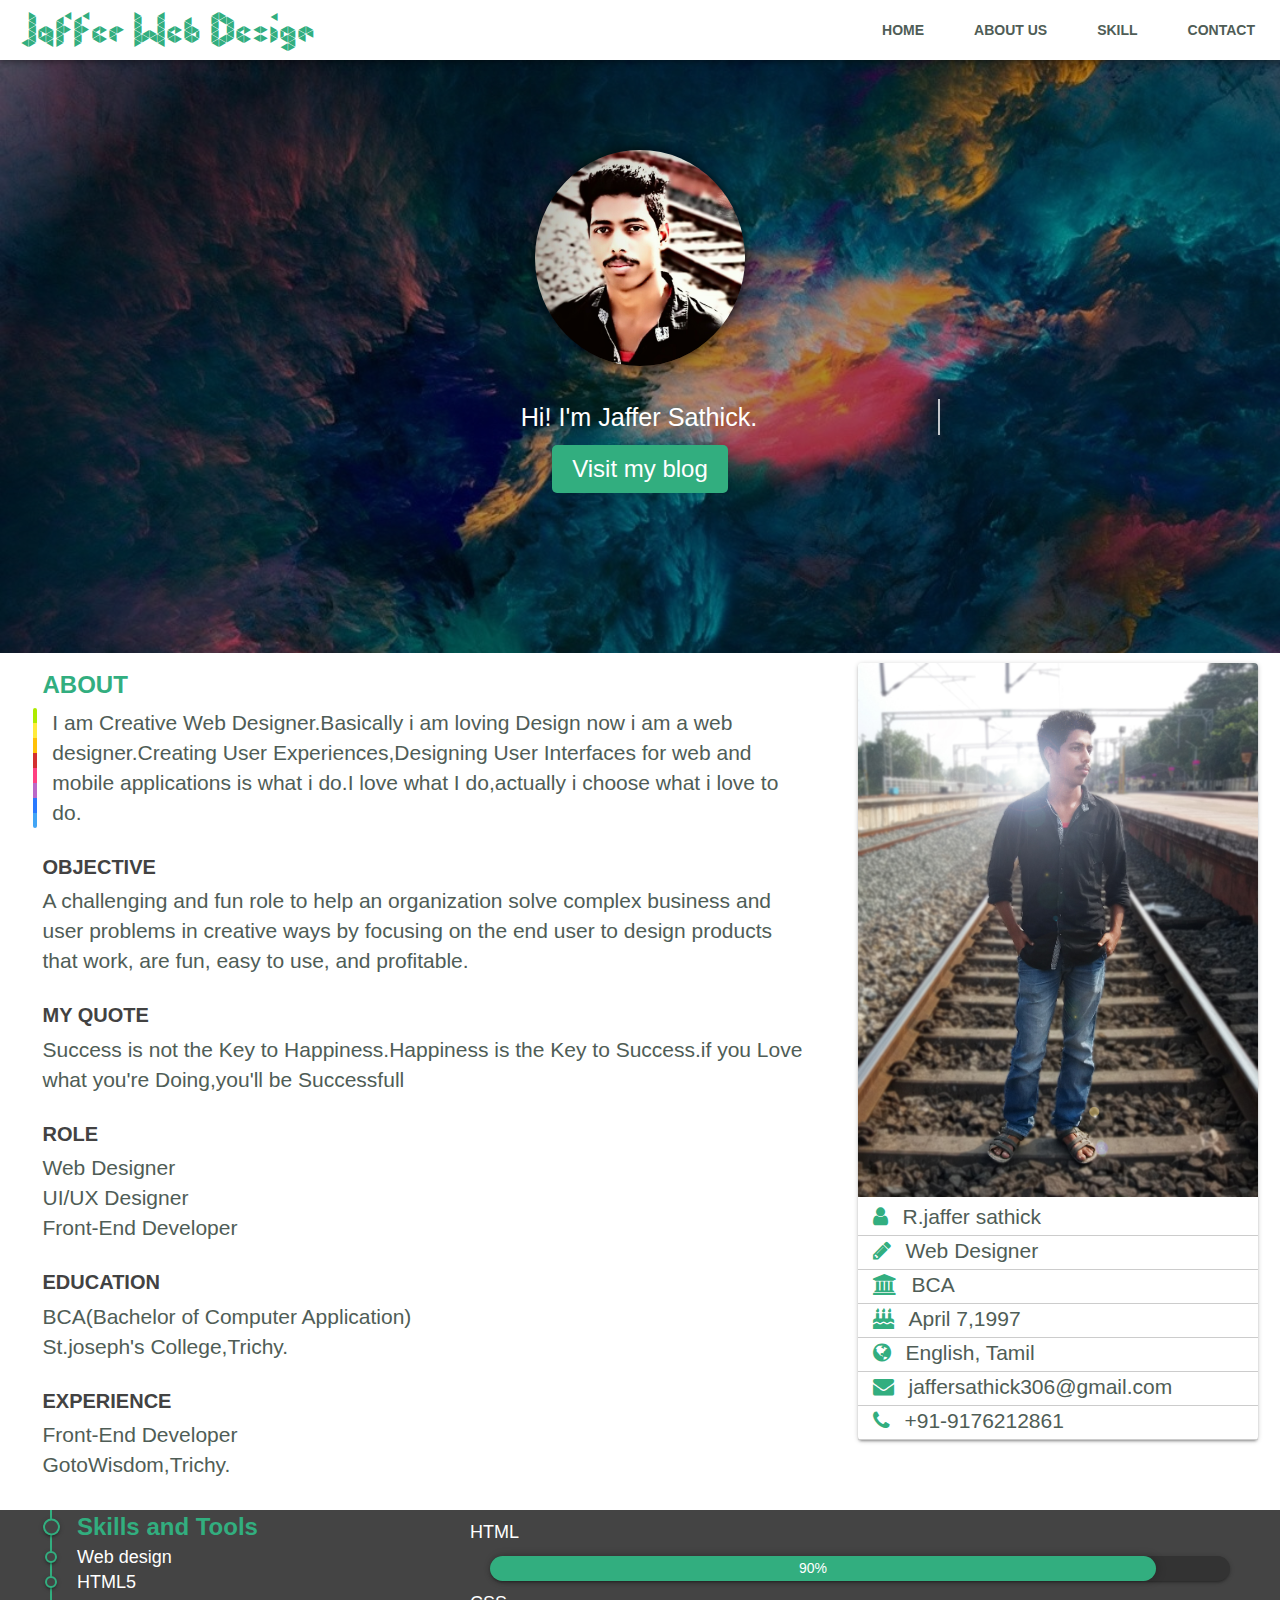
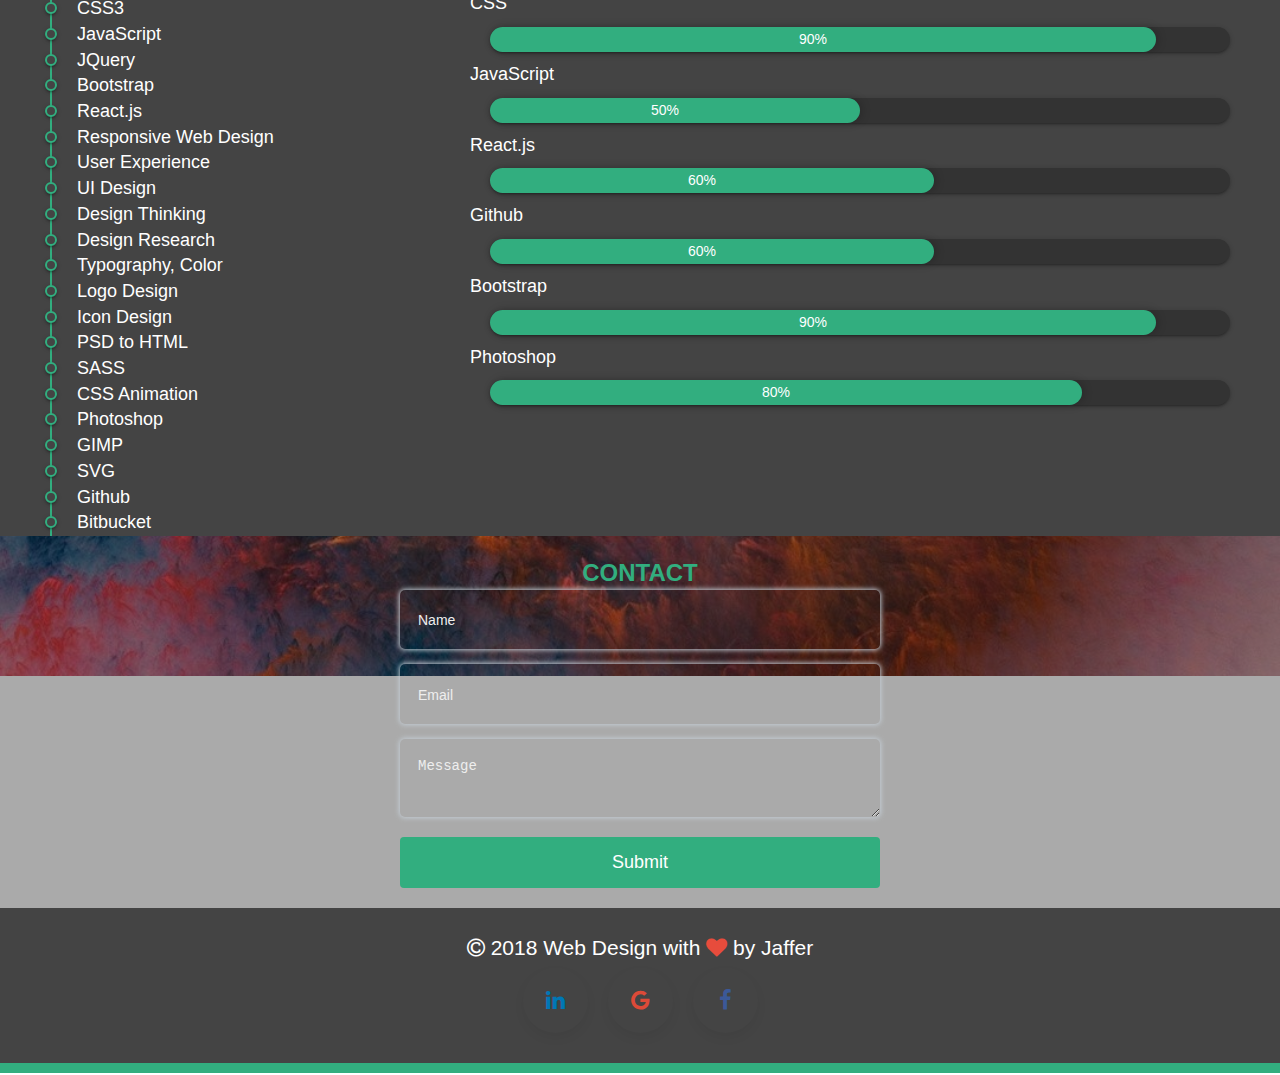
==== index.html @ b8ff8918 "logo added" ====
<!DOCTYPE HTML>
<html>

<head>
    <title>Jaffer Sathick</title>
    <meta name="viewport" content="width=device-width, initial-scale=1">
    <link rel="shortcut icon" href="img/jaffer.png">
    <link rel="stylesheet" type="text/css" href="css/style.css">
    <link rel="stylesheet" type="text/css" href="css/index.css">
    <link rel="stylesheet" type="text/css" href="css/font-awesome.min.css">
    <script type="text/javascript" src="js/script.js"></script>
    <script type="text/javascript" src="js/jquery-3.2.1.min.js"></script>
</head>

<body>
    <div id="loader-wrapper">
  <div id="loader"></div>
  
  <div class="loader-section section-left"></div>
  <div class="loader-section section-right"></div>
  
</div>
    <div class="navigation">
        <header class="header">
            <div class="logo">
                <h1>Jaffer Web Design</h1>
            </div>
            <nav>
                <div>
                    <a class="active" href="#home">Home</a>
                    <a href="#about">About us</a>
                    <a href="#skill">Skill</a>
                    <a href="#contact">Contact</a>
                </div>
            </nav>
            <div class="nav-icon">
                <div class="bars" onclick="myFunction(this)">
                  <div class="bar1"></div>
                  <div class="bar2"></div>
                  <div class="bar3"></div>
                </div>
                <div class="nav-iconlist">
                    <a href="#home">Home</a>
                    <a href="#about">About us</a>
                    <a href="#skill">Skill</a>
                    <a href="#contact">Contact</a>
                </div>
            </div>
        </header>
    </div>
    <main>
        <section class="home" id='home'>
            <div class="title">
                <span class="avatar">
                        <img src="img/avatar.jpg">
                    </span>
                <p class="line-1 anim-typewriter">Hi! I'm Jaffer Sathick.</p>
                <button class="more"><a href="blog.html">Visit my blog</a></button>
            </div>
        </section>
        <section class="about" id='about'>
            <div class="about-wrapper">
                <div class="about-l1 animated slideInLeft">
                    <h2>ABOUT</h2>
                    <div class="about-head">
                        <div class="head-color"></div>
                        <div class="head-cont">
                            <p>I am Creative Web Designer.Basically i am loving Design now i am a web designer.Creating User Experiences,Designing User Interfaces for web and mobile applications is what i do.I love what I do,actually i choose what i love to do.</p>
                        </div>
                    </div>
                    <h2>OBJECTIVE</h2>
                    <p>A challenging and fun role to help an organization solve complex business and user problems in creative ways by focusing on the end user to design products that work, are fun, easy to use, and profitable.</p>
                    <h2>MY QUOTE</h2>
                    <p>Success is not the Key to Happiness.Happiness is the Key to Success.if you Love what you're Doing,you'll be Successfull</p>
                    <h2>ROLE</h2>
                    <ul>
                        <li>Web Designer</li>
                        <li>UI/UX Designer</li>
                        <li>Front-End Developer</li>
                    </ul>
                    <h2>EDUCATION</h2>
                    <p>BCA(Bachelor of Computer Application)<span>St.joseph's College,Trichy.</span></p>
                    <h2>EXPERIENCE</h2>
                    <p>Front-End Developer<span>GotoWisdom,Trichy.</span></p>
                </div>
                <div class="about-l2 animated slideInRight">
                    <img src="img/profile.jpg">
                    <div>
                        <h4><i class="fa fa-user"></i>R.jaffer sathick</h4>
                        <h4><i class="fa fa-pencil"></i>Web Designer</h4>
                        <h4><i class="fa fa-university"></i>BCA</h4>
                        <h4><i class="fa fa-birthday-cake"></i>April 7,1997</h4>
                        <h4><i class="fa fa-globe"></i>English, Tamil</h4>
                        <h4><i class="fa fa-envelope"></i>jaffersathick306@gmail.com</h4>
                        <h4><i class="fa fa-phone"></i>+91-9176212861</h4>
                    </div>
                </div>
            </div>
        </section>
        <section class="skill" id='skill'>
            <div class="skills">
                <div class="allskill animated slideInLeft">
                    <h2>Skills and Tools</h2>
                    <h4>Web design</h4>
                    <h4>HTML5</h4>
                    <h4>CSS3</h4>
                    <h4>JavaScript</h4>
                    <h4>JQuery</h4>
                    <h4>Bootstrap</h4>
                    <h4>React.js</h4>
                    <h4>Responsive Web Design</h4>
                    <h4>User Experience</h4>
                    <h4>UI Design</h4>
                    <h4>Design Thinking</h4>
                    <h4>Design Research</h4>
                    <h4>Typography, Color</h4>
                    <h4>Logo Design</h4>
                    <h4>Icon Design</h4>
                    <h4>PSD to HTML</h4>
                    <h4>SASS</h4>
                    <h4>CSS Animation</h4>
                    <h4>Photoshop</h4>
                    <h4>GIMP</h4>
                    <h4>SVG</h4>
                    <h4>Github</h4>
                    <h4>Bitbucket</h4>
                </div>
                <div class="wrapskill animated slideInRight">
                    <h4>HTML</h4>
                    <div class="major-skill">
                        <div class="skill-wrap">
                            <div class="skill-bar sk1">
                                90%
                            </div>
                        </div>
                    </div>
                    <h4>CSS</h4>
                    <div class="major-skill">
                        <div class="skill-wrap">
                            <div class="skill-bar sk2">
                                90%
                            </div>
                        </div>
                    </div>
                    <h4>JavaScript</h4>
                    <div class="major-skill">
                        <div class="skill-wrap">
                            <div class="skill-bar sk3">
                                50%
                            </div>
                        </div>
                    </div>
                    <h4>React.js</h4>
                    <div class="major-skill">
                        <div class="skill-wrap">
                            <div class="skill-bar sk4">
                                60%
                            </div>
                        </div>
                    </div>
                    <h4>Github</h4>
                    <div class="major-skill">
                        <div class="skill-wrap">
                            <div class="skill-bar sk5">
                                60%
                            </div>
                        </div>
                    </div>
                    <h4>Bootstrap</h4>
                    <div class="major-skill">
                        <div class="skill-wrap">
                            <div class="skill-bar sk6">
                                90%
                            </div>
                        </div>
                    </div>
                    <h4>Photoshop</h4>
                    <div class="major-skill">
                        <div class="skill-wrap">
                            <div class="skill-bar sk7">
                                80%
                            </div>
                        </div>
                    </div>
                </div>
            </div>
            <div class="sub-skill"></div>
        </section>
        <section class="contact" id='contact'>
            <div class="form animated slideInDown">
                <h2>CONTACT</h2>
                <input class="input" type="text" name="name" placeholder="Name" />
                <input class="input" type="text" name="email" placeholder="Email" />
                <textarea class="input" name="message" placeholder="Message"></textarea>
                <button class="form-btn">Submit</button>
            </div>
        </section>
    </main>
    <footer>
        <p><i class="fa fa-copyright"></i> 2018 Web Design with <i class="fa fa-heart"></i> by Jaffer</p>
        <div class="social-btns">
            <a class="btn linkedin" href="https://www.linkedin.com/in/jaffer-sathick-8a2b84143/"><i class="fa fa-linkedin"></i></a>
            <a class="btn google" href="https://plus.google.com/u/0/114073162168882377864"><i class="fa fa-google"></i></a>
            <a class="btn facebook" href="https://www.facebook.com/jaffersathick.jaffer"><i class="fa fa-facebook"></i></a>
        </div>
    </footer>
</body>
</html>
<script>
    function myFunction(x) {
    x.classList.toggle("change");
    var x = document.querySelector(".nav-iconlist");
    if (x.style.display === "block") {
        x.style.display = "none";
    } else {
        x.style.display = "block";
    }
}

$(document).ready(function() {
     setTimeout(function() {
        $('body').addClass('loaded');
    });
});

$("a").on('click',function(e) {
    var url = e.target.href;
    var hash = url.substring(url.indexOf("#")+1);
    $('html, body').animate({
        scrollTop: $('#'+hash).offset().top
    }, 1500);
    return false;
});

</script>
---- css/style.css ----
@font-face {
    font-family: prismfont_CLv3;
    src: url(../fonts/prismfont_CLv3.ttf);
}

* {
    margin: 0;
    padding: 0;
    box-sizing: border-box;
}

body {
    font-family: 'Open Sans', sans-serif;
    font-size: 14px;
    line-height: 1.428571429;
    color: #4f5d56;
    overflow-x: hidden;
}

:root {
    --color: #32AE7F;
}

h1,
h2,
h3,
h4,
h5,
h6 {
    font-weight: 500;
}

h1 {
    font-size: 36px;
}

h2 {
    font-weight: 600;
    font-size: 24px;
}

h3 {
    font-size: 22px;
}

h4 {
    font-size: 18px;
}

h5 {
    font-size: 14px;
}

h6 {
    font-size: 12px;
}

a {
    text-decoration: none;
}

ul {
    list-style: none;
}
.animated {
    animation-duration: 1s;
    animation-fill-mode: both;
    animation-delay: 1s;
}

@keyframes bounceIn {
    0%,
    20%,
    40%,
    60%,
    80%,
    100% {
        transition-timing-function: cubic-bezier(0.215, 0.610, 0.355, 1.000);
    }

    0% {
        opacity: 0;
        transform: scale3d(.3, .3, .3);
    }

    20% {
        transform: scale3d(1.1, 1.1, 1.1);
    }

    40% {
        transform: scale3d(.9, .9, .9);
    }

    60% {
        opacity: 1;
        transform: scale3d(1.03, 1.03, 1.03);
    }

    80% {
        transform: scale3d(.97, .97, .97);
    }

    100% {
        opacity: 1;
        transform: scale3d(1, 1, 1);
    }
}

.bounceIn {
    animation-name: bounceIn;
    animation-duration: .75s;
}

@keyframes fadeInLeft {
    0% {
        opacity: 0;
        transform: translate3d(-100%, 0, 0);
    }

    100% {
        opacity: 1;
        transform: none;
    }
}

.fadeInLeft {
    animation-name: fadeInLeft;
}

@keyframes fadeInRight {
    0% {
        opacity: 0;
        transform: translate3d(100%, 0, 0);
    }

    100% {
        opacity: 1;
        transform: none;
    }
}

.fadeInRight {
    animation-name: fadeInRight;
}

@keyframes zoomIn {
    0% {
        opacity: 0;
        transform: scale3d(.3, .3, .3);
    }

    50% {
        opacity: 1;
    }
}

.zoomIn {
    animation-name: zoomIn;
}

@keyframes slideInLeft {
    0% {
        transform: translateX(-100%);
        visibility: visible;
    }

    100% {
        transform: translateX(0);
    }
}

.slideInLeft {
    animation-name: slideInLeft;
}

@keyframes slideInRight {
    0% {
        transform: translateX(100%);
        visibility: visible;
    }

    100% {
        transform: translateX(0);
    }
}

.slideInRight {
    animation-name: slideInRight;
}

@keyframes slideInDown {
    0% {
        transform: translateY(-100%);
        visibility: visible;
    }

    100% {
        transform: translateY(0);
    }
}

.slideInDown {
    animation-name: slideInDown;
}


/* The Loader */
#loader-wrapper {
  position: fixed;
  top: 0;
  left: 0;
  width: 100%;
  height: 100%;
  z-index: 9999999;
  overflow: hidden;
}
.no-js #loader-wrapper {
  display: none;
}

#loader {
  display: block;
  position: relative;
  left: 50%;
  top: 50%;
  width: 150px;
  height: 150px;
  margin: -75px 0 0 -75px;
  border-radius: 50%;
  border: 3px solid transparent;
  border-top-color: #16a085;
          animation: spin 1.7s linear infinite;
  z-index: 11;
}
#loader:before {
  content: "";
  position: absolute;
  top: 5px;
  left: 5px;
  right: 5px;
  bottom: 5px;
  border-radius: 50%;
  border: 3px solid transparent;
  border-top-color: #e74c3c;
          animation: spin-reverse .6s linear infinite;
}
#loader:after {
  content: "";
  position: absolute;
  top: 15px;
  left: 15px;
  right: 15px;
  bottom: 15px;
  border-radius: 50%;
  border: 3px solid transparent;
  border-top-color: #f9c922;
  -webkit-animation: spin 1s linear infinite;
          animation: spin 1s linear infinite;
}
@keyframes spin {
  0% {
    transform: rotate(0deg);
  }
  100% {
    transform: rotate(360deg);
  }
}
@keyframes spin-reverse {
  0% {
    transform: rotate(0deg);
  }
  100% {
    transform: rotate(-360deg);
  }
}
#loader-wrapper .loader-section {
  position: fixed;
  top: 0;
  width: 51%;
  height: 100%;
  background: #222;
  z-index: 10;
}

#loader-wrapper .loader-section.section-left {
  left: 0;
}

#loader-wrapper .loader-section.section-right {
  right: 0;
}

/* Loaded styles */
.loaded #loader-wrapper .loader-section.section-left {
          transform: translateX(-100%);
  transition: all 0.7s 0.3s cubic-bezier(0.645, 0.045, 0.355, 1);
}

.loaded #loader-wrapper .loader-section.section-right {
          transform: translateX(100%);
  transition: all 0.7s 0.3s cubic-bezier(0.645, 0.045, 0.355, 1);
}

.loaded #loader {
  opacity: 0;
  transition: all 0.3s ease-out;
}

.loaded #loader-wrapper {
  visibility: hidden;
          transform: translateY(-100%);
  transition: all 0.3s 1s ease-out;
}
---- css/index.css ----
.navigation {
    position: fixed;
    max-width: 1440px;
    margin: 0 auto;
    top: 0;
    left: 0;
    right: 0;
    background: #fff;
    z-index: 999;
}

main,footer {
    max-width: 1440px;
    margin: 0 auto;
}

header {
    display: flex;
    justify-content: space-between;
    height: 60px;
    padding: 20px 0px;
    box-shadow: 0px 2px 4px -1px rgba(0, 0, 0, 0.2), 0px 4px 5px 0px rgba(0, 0, 0, 0.14), 0px 1px 10px 0px rgba(0, 0, 0, 0.12);
}

.logo {
    padding: 0px 20px;
    align-self: center;
}

.logo h1 {
    font-family: prismfont_CLv3;
    margin: 0;
    font-size: 40px;
    color: var(--color);
}

.title {
    max-width: 600px;
    text-align: center;
    margin: 0px auto;
    padding: 150px 0px;
}

.title p {
    margin: 0 auto;
}

.nav-icon {
    display: none;
}

.avatar {
    border-radius: 100%;
    display: inline-block;
    margin: 0 0 2em 0;
}

.avatar img {
    border-radius: 100%;
    display: block;
    width: 15em;
    box-shadow: 0 0 14px rgba(0, 0, 0, .8);
}

.bars {
    margin-right: 20px;
    display: inline-block;
    cursor: pointer;
}

.bar1, .bar2, .bar3 {
    width: 25px;
    height: 3px;
    background-color: var(--color);
    margin: 4px 0;
    transition: 0.4s;
}

.change .bar1 {
    transform: rotate(-45deg) translate(-3px, 6px);
}

.change .bar2 {opacity: 0;}

.change .bar3 {
    transform: rotate(45deg) translate(-4px, -7px);
}


nav div {
    display: flex;
}

nav {
    align-self: center;
}

nav div a {
    color: #4f5d56;
    text-decoration: none;
    display: block;
    padding: 20px 25px;
    font-weight: 700;
    text-transform: uppercase;
    font-size: 14px;
    position: relative;
    transition: color .25s;
    outline: none;
}

nav div a:hover {
    color: var(--color);
}

nav div a:focus:before,nav div a:active:before {
    width: 100%;
}

nav div a:before {
    content: "";
    display: block;
    position: absolute;
    left: 0;
    bottom: 0;
    height: 3px;
    width: 0;
    background: var(--color);
    transition: width .25s;
}

@keyframes ani {
    from {
        height: 0px;
    }
    to {
        height: 205px;
    }
}

.nav-iconlist {
    border-top: 5px solid var(--color);
    display: none;
    width: 100%;
    position: absolute;
    z-index: 999;
    overflow: hidden;
    top: 0;
    left: 0;
    right: 0;
    margin-top: 60px;
    box-shadow: 0px 2px 4px rgba(0, 0, 0, 0.3);
    animation: ani 500ms linear;
}

.nav-iconlist a {
    display: block;
    background-color: #fff;
    padding: 15px 0px;
    text-align: center;
}

.nav-iconlist a:hover,
.nav-iconlist a:active {
    background-color: var(--color);
    color: #fff;
}

.nav-iconlist a {
    font-weight: 600;
    color: var(--color);
}

.home {
    max-height: 100vh;
    background-image: url(../img/bg.jpg);
    background-size: cover;
    background-color:#aaa;
    background-blend-mode: multiply;
    background-repeat: no-repeat;
    background-attachment: fixed;
}

.more {
    padding: 10px 20px;
    margin: 10px auto;
    background: var(--color);
    border: none;
    cursor: pointer;
    font-size: 24px;
    border-radius: 5px;
    outline: none;
    box-shadow: 0 5px 15px 0 rgba(0,0,0,0.15);
    transition: 1s;
}

.more a{
    color: #fff;
}

.more:hover a{
    color: var(--color);
}
.more:hover {
    background: #fff;
    box-shadow: 0 5px 25px 0 rgba(0,0,0,0.25);
}

.about-head {
    display: flex;
    margin-bottom: 20px;
}

.about-head div p {
    border-left: none;
}

.head-color {
    width: 5px;
    border-radius: 10px;
    background-image: linear-gradient(#AEEA00, #AEEA00 12.5%, #FFEB3B 12.5%, #FFEB3B 25%, #FFC107 25%, #FFC107 37.5%, #D32F2F 37.5%, #D32F2F 50%, #FF4081 50%, #FF4081 62.5%, #BA68C8 62.5%, #BA68C8 75%, #2979FF 75%, #2979FF 87.5%, #42A5F5 87.5%, #42A5F5);
}

.head-cont {
    margin-left: 5px;
}

.head-cont p{
    margin: 0 !important;
}

.about h2:nth-of-type(1) {
    font-size: 24px;
    color: var(--color);
}

.about h2 {
    color: #424242;
    font-size: 20px;
    padding: 5px 10px;
    max-width: 800px;
    margin: 0px auto;
}

.about p {
    color: #4f5d56;
    font-size: 1.5em;
    padding: 0px 10px;
    max-width: 800px;
    margin: 0px auto 20px;
}

.about p span {
    color: #4f5d56;
    display: block;
}

.about ul {
    color: #4f5d56;
    font-size: 1.5em;
    padding: 0px 10px;
    max-width: 800px;
    margin: 0px auto 20px;
}

.about {
    padding: 0px 5px;
}

.about-wrapper {
    display: flex;
    justify-content: space-around;
    align-items: flex-start;
    margin: 10px 0px;
}

.about-l1 {
    width: 800px;
    padding: 0px 10px;
}

.about-l2 {
    border-radius: 4px;
    box-shadow: 0px 1px 5px 0px rgba(0, 0, 0, 0.2), 0px 2px 2px 0px rgba(0, 0, 0, 0.14), 0px 3px 1px -2px rgba(0, 0, 0, 0.12);
    width: 400px;
}

.about-l2 h4 {
    font-size: 21px;
    border-bottom: 1px solid #ccc;
    padding-bottom: 3px;
}

.about-l2 i {
    color: var(--color);
    padding: 0px 15px;
}

.about-l2 img {
    border-radius: 4px 4px 0px 0px;
    width: 100%;
}

.skill{
    background: #444;
    color: #fff;
}
.skills {
    display: flex;
    justify-content: space-around;
}

.allskill {
    position: relative;
    padding: 0px 15px;
    width: 400px;
}

.allskill h2 {
    color: var(--color);
    margin-left: 15px;
    border-left: 2px solid var(--color);
    padding-left: 25px;
}

.allskill h2:before {
    content: '';
    position: absolute;
    width: 13px;
    height: 13px;
    border: 2px solid var(--color);
    background-color: #444;
    border-radius: 100%;
    box-shadow: 0px 1px 5px 0px rgba(0, 0, 0, 0.2), 0px 2px 2px 0px rgba(0, 0, 0, 0.14), 0px 3px 1px -2px rgba(0, 0, 0, 0.12);
    transform: translateY(50%);
    left: 23px;
    z-index: 2;
}

.allskill h4 {
    margin-left: 15px;
    border-left: 2px solid var(--color);
    padding-left: 25px;
}

.allskill h4:before {
    content: '';
    position: absolute;
    width: 8px;
    height: 8px;
    border: 2px solid var(--color);
    background-color: #444;
    border-radius: 100%;
    box-shadow: 0px 1px 5px 0px rgba(0, 0, 0, 0.2), 0px 2px 2px 0px rgba(0, 0, 0, 0.14), 0px 3px 1px -2px rgba(0, 0, 0, 0.12);
    transform: translateY(50%);
    left: 25px;
    z-index: 2;
}

.wrapskill {
    width: 800px;
    padding: 10px;
}

.skill-wrap {
    width: calc(100% - 40px);
    border-radius: 25px;
    margin: 10px 20px;
    box-shadow: 0px 1px 5px 0px rgba(0, 0, 0, 0.2), 0px 2px 2px 0px rgba(0, 0, 0, 0.14), 0px 3px 1px -2px rgba(0, 0, 0, 0.12);
    background-color: #333;
}

.sk1 {
    width: 90%;
}

.sk2 {
    width: 90%;
}

.sk3 {
    width: 50%;
}

.sk4 {
    width: 60%;
}

.sk5 {
    width: 60%;
}

.sk6 {
    width: 90%;
}

.sk7 {
    width: 80%;
}

.skill-bar {
    background-color: var(--color);
    border-radius: 25px;
    text-align: center;
    padding-right: 20px;
    line-height: 25px;
    color: #FFF;
    box-shadow: 2px 0px 10px rgba(0,0,0,0.2);
}
@keyframes skill{
    from{width: 0px;}
    to{width: auto;}
}
.btn,
.btn:before,
.btn .fa {
    transition: all 0.35s;
    transition-timing-function: cubic-bezier(0.31, -0.105, 0.43, 1.59);
}

.btn:before {
    top: 90%;
    left: -110%;
}

.btn .fa {
    transform: scale(1);
}

.facebook:before {
    background-color: #3b5998;
}

.facebook .fa {
    color: #3b5998;
}

.google:before {
    background-color: #dc4a38;
}

.google .fa {
    color: #dc4a38;
}

.linkedin:before {
    background-color: #0077b5;
}

.linkedin .fa {
    color: #0077b5;
}

.btn:focus:before,
.btn:hover:before {
    top: -10%;
    left: -10%;
}

.btn:focus .fa,
.btn:hover .fa {
    color: #fff;
    transform: scale(1.2);
}

.social-btns {
    margin: 5px auto;
    font-size: 0;
    text-align: center;
    position: relative;
    top: 0;
    bottom: 0;
    left: 0;
    right: 0;
}

.btn {
    display: inline-block;
    background-color: transparent;
    width: 65px;
    height: 65px;
    line-height: 65px;
    margin: 0 10px;
    text-align: center;
    position: relative;
    overflow: hidden;
    border-radius: 50%;
    box-shadow: 0 5px 15px -5px rgba(0, 0, 0, 0.1);
}

.btn:before {
    content: '';
    width: 120%;
    height: 120%;
    position: absolute;
    transform: rotate(45deg);
}

.btn .fa {
    font-size: 22px;
    vertical-align: middle;
}

footer{
    padding: 25px 0px;
    text-align: center;
    font-size: 21px;
    border-bottom: 10px solid var(--color);
    color: #fff;
    background: #444;
}

.fa-heart {
    color: #e74c3c;
}

.contact{
    background-image: url(../img/bg.jpg);
    background-size: cover;
    background-color:#aaa;
    background-blend-mode: multiply;
    background-repeat: no-repeat;
    background-attachment: fixed;
}

.form {
    margin: 0 auto;
    max-width: 500px;
    padding: 20px 10px;
}

.form h2 {
    color: var(--color);
    text-align: center;
}

.input {
    width: 100%;
    outline: none;
    border: 0px;
    border-radius: 5px;
    background: transparent;
    box-shadow: 0 0 5px 1px #c4cdd5;
    transition: 1s linear;
    margin: 0 0 15px;
    padding: 1.0625em 1em;
    color: #fff;
    font-size: 18px;
    transition: all 150ms;
}

.input::placeholder{
    color: #eee;
    font-size: 14px
}

.input:focus {
    box-shadow: 0 0 10px 2px var(--color);
}

.form-btn {
    font-size: 18px;
    background: var(--color);
    color: #FFF;
    border-radius: 4px;
    padding: 15px;
    width: 100%;
    outline: none;
    border: none;
    margin: 0px auto;
    position: relative;
    overflow: hidden;
}

.form-btn:after {
    content: '';
    position: absolute;
    width: 5px;
    height: 5px;
    background: rgba(255, 255, 255, .5);
    opacity: 0;
    border-radius: 50%;
    transform: scale(1, 1) translate(-50%);
    transform-origin: 50% 50%;
}

@keyframes ripple {
    0% {
        transform: scale(0, 0);
        opacity: 1;
    }
    20% {
        transform: scale(25, 25);
        opacity: 1;
    }
    100% {
        opacity: 0;
        transform: scale(40, 40);
    }
}

.form-btn:focus:not(:active)::after {
    animation: ripple 1s ease-out;
}

@media all and (max-width: 786px) {
    .nav-icon {
        display: block;
    }
    .header nav {
        display: none;
    }
    .about-l1 {
        width: 100%;
    }
    .about-l2 {
        width: 100%;
    }
    .about-wrapper {
        display: block;
    }
    .skills {
        display: block;
    }
    .allskill {
        width: auto;
        border-bottom: 2px solid var(--color);
    }
    .wrapskill {
        width: auto;
    }
    .top-footer {
        display: block;
    }
    .logo h1 {
        font-size: 28px;
    }
}


/*type writing*/

.line-1 {
    margin: 0 auto;
    border-right: 2px solid rgba(255, 255, 255, .75);
    font-size: 180%;
    text-align: center;
    white-space: nowrap;
    overflow: hidden;
    color: #fff;
}

.anim-typewriter {
    animation: typewriter 4s steps(25) 1s 1 normal both, blinkTextCursor 500ms steps(25) infinite normal;
}

@keyframes typewriter {
    from {
        width: 0;
    }
    to {
        width: 10em;
    }
}

@keyframes blinkTextCursor {
    from {
        border-right-color: #fff;
    }
    to {
        border-right-color: transparent;
    }
}

@keyframes typewriter {
    from {
        width: 0;
    }
    to {
        width: 10em;
    }
}


/*type writing*/
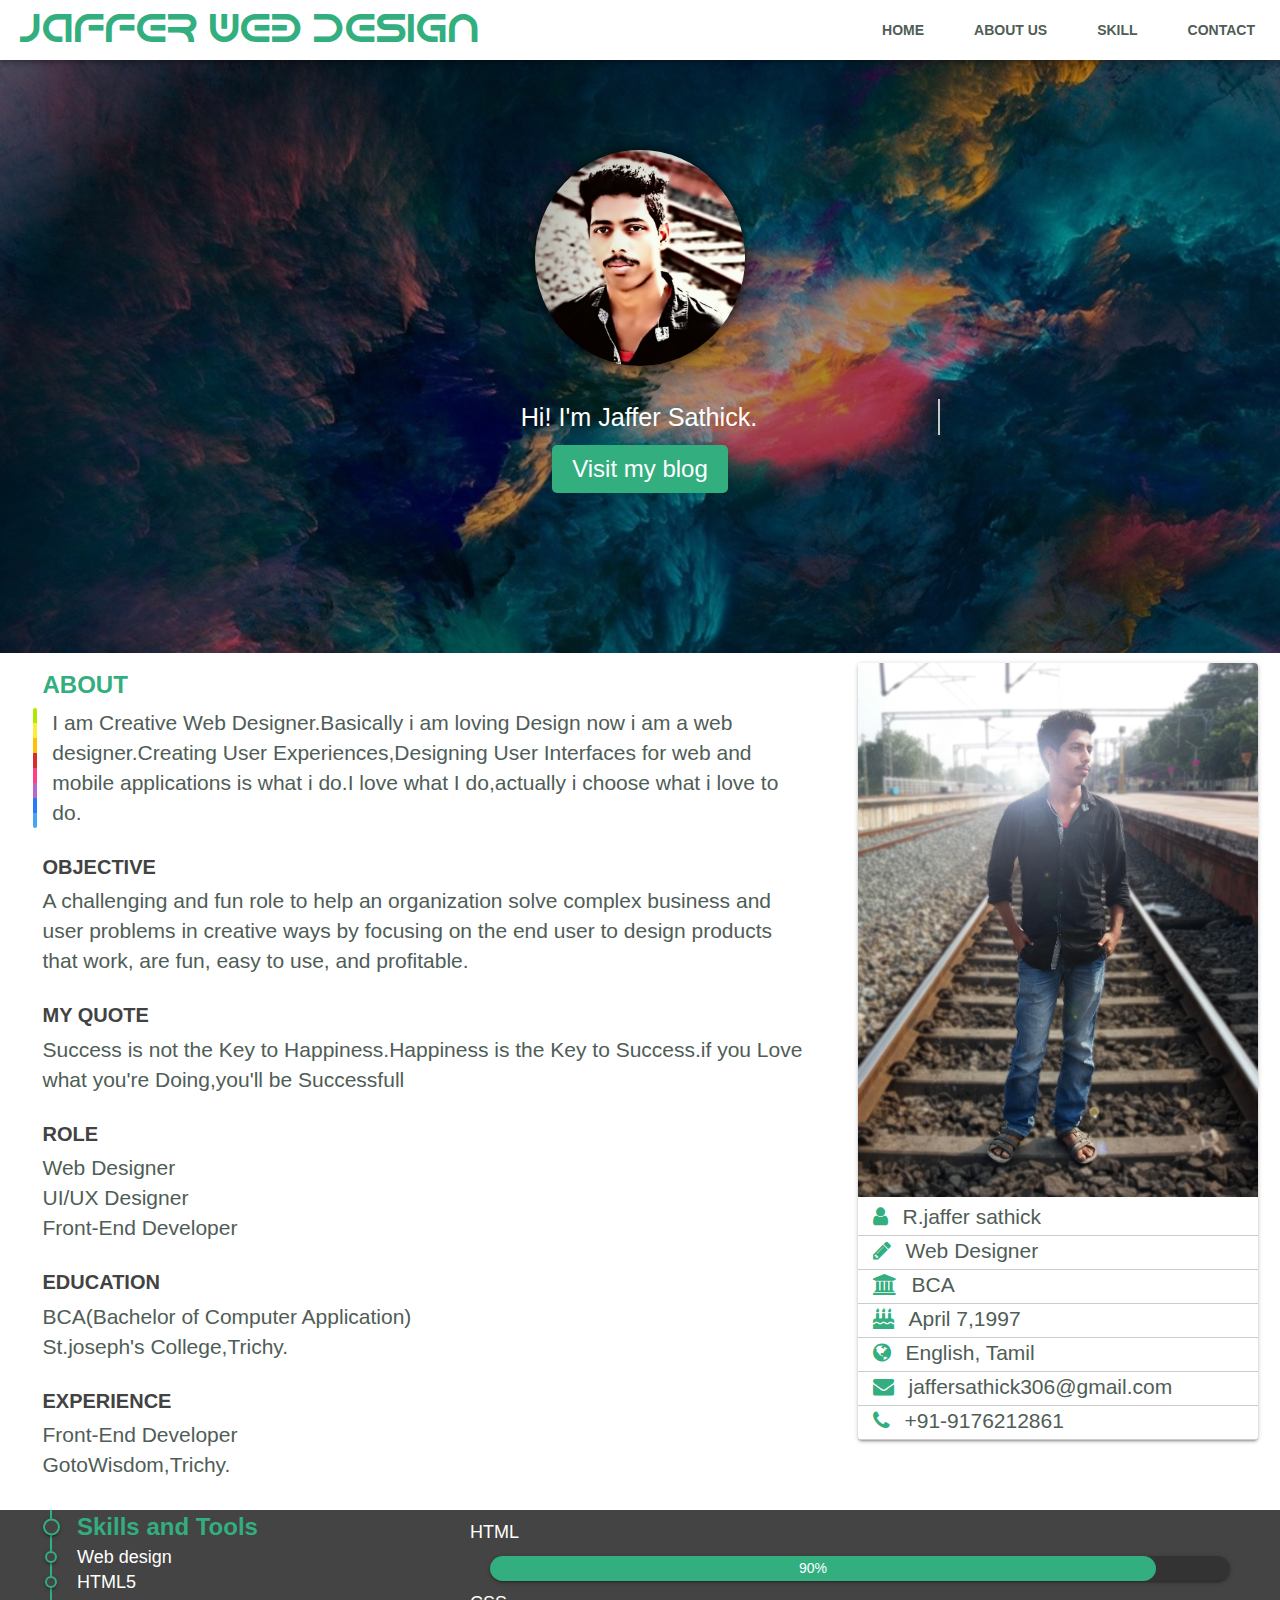
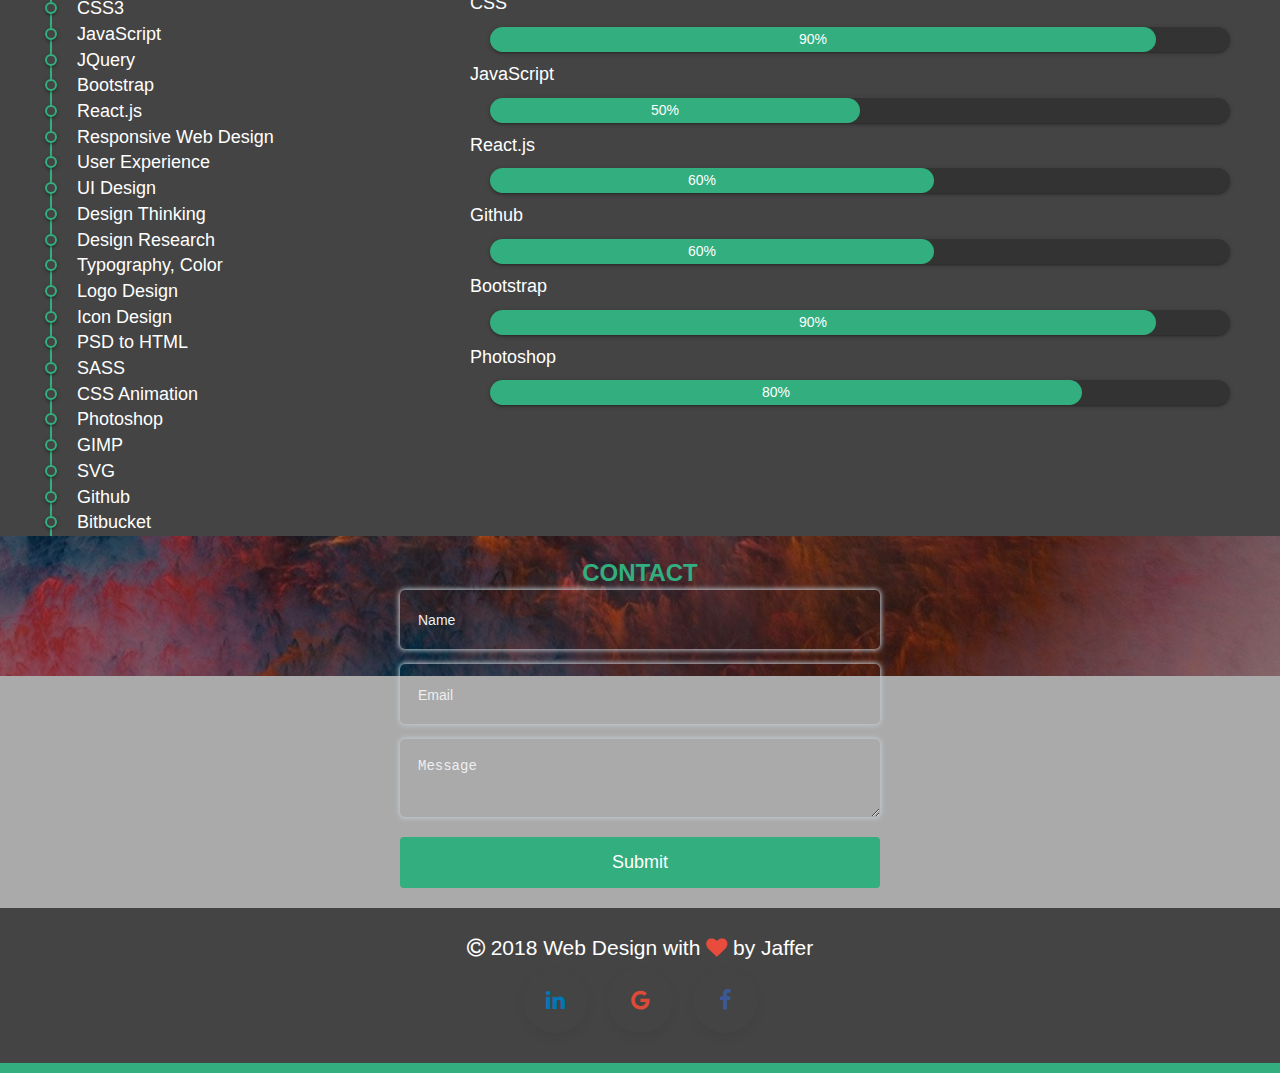
==== commit ca708311: "little update" ====
--- a/index.html
+++ b/index.html
@@ -14,8 +14,7 @@
 
 <body>
     <div id="loader-wrapper">
-  <div id="loader"></div>
-  
+  <div id="loader">J</div>
   <div class="loader-section section-left"></div>
   <div class="loader-section section-right"></div>
   
--- a/css/style.css
+++ b/css/style.css
@@ -1,6 +1,6 @@
 @font-face {
-    font-family: prismfont_CLv3;
-    src: url(../fonts/prismfont_CLv3.ttf);
+    font-family: Android;
+    src: url(../fonts/Android.ttf);
 }
 
 * {
@@ -62,6 +62,7 @@
 ul {
     list-style: none;
 }
+
 .animated {
     animation-duration: 1s;
     animation-fill-mode: both;
@@ -204,110 +205,88 @@
 }
 
 
+
 /* The Loader */
+
 #loader-wrapper {
-  position: fixed;
-  top: 0;
-  left: 0;
-  width: 100%;
-  height: 100%;
-  z-index: 9999999;
-  overflow: hidden;
-}
+    position: fixed;
+    top: 0;
+    left: 0;
+    width: 100%;
+    height: 100%;
+    z-index: 9999;
+    overflow: hidden;
+}
+
 .no-js #loader-wrapper {
-  display: none;
+    display: none;
 }
 
 #loader {
-  display: block;
-  position: relative;
-  left: 50%;
-  top: 50%;
-  width: 150px;
-  height: 150px;
-  margin: -75px 0 0 -75px;
-  border-radius: 50%;
-  border: 3px solid transparent;
-  border-top-color: #16a085;
-          animation: spin 1.7s linear infinite;
-  z-index: 11;
-}
-#loader:before {
-  content: "";
-  position: absolute;
-  top: 5px;
-  left: 5px;
-  right: 5px;
-  bottom: 5px;
-  border-radius: 50%;
-  border: 3px solid transparent;
-  border-top-color: #e74c3c;
-          animation: spin-reverse .6s linear infinite;
-}
-#loader:after {
-  content: "";
-  position: absolute;
-  top: 15px;
-  left: 15px;
-  right: 15px;
-  bottom: 15px;
-  border-radius: 50%;
-  border: 3px solid transparent;
-  border-top-color: #f9c922;
-  -webkit-animation: spin 1s linear infinite;
-          animation: spin 1s linear infinite;
-}
+    display: block;
+    position: relative;
+    top: 40%;
+    color: var(--color);
+    width: 100px;
+    height: 100px;
+    margin: auto;
+    border-radius: 50%;
+    box-shadow: 0 0 14px rgba(0, 0, 0, .3);
+    font-family: Android;
+    background: #fff;
+    font-size: 35px;
+    line-height: 100px;
+    text-align: center;
+    animation: spin 1.7s linear infinite alternate;
+    z-index: 999;
+}
+
 @keyframes spin {
-  0% {
-    transform: rotate(0deg);
-  }
-  100% {
-    transform: rotate(360deg);
-  }
-}
-@keyframes spin-reverse {
-  0% {
-    transform: rotate(0deg);
-  }
-  100% {
-    transform: rotate(-360deg);
-  }
-}
+    0% {
+        transform: rotate(0deg) scale(.3);
+    }
+    100% {
+        transform: rotate(360deg) scale(1);
+    }
+}
+
 #loader-wrapper .loader-section {
-  position: fixed;
-  top: 0;
-  width: 51%;
-  height: 100%;
-  background: #222;
-  z-index: 10;
+    position: fixed;
+    top: 0;
+    width: 50%;
+    height: 100%;
+    background: var(--color);
+    z-index: 10;
 }
 
 #loader-wrapper .loader-section.section-left {
-  left: 0;
+    left: 0;
 }
 
 #loader-wrapper .loader-section.section-right {
-  right: 0;
-}
+    right: 0;
+}
+
 
 /* Loaded styles */
+
 .loaded #loader-wrapper .loader-section.section-left {
-          transform: translateX(-100%);
-  transition: all 0.7s 0.3s cubic-bezier(0.645, 0.045, 0.355, 1);
+    transform: translateX(-100%);
+    transition: all 0.7s 0.3s cubic-bezier(0.645, 0.045, 0.355, 1);
 }
 
 .loaded #loader-wrapper .loader-section.section-right {
-          transform: translateX(100%);
-  transition: all 0.7s 0.3s cubic-bezier(0.645, 0.045, 0.355, 1);
+    transform: translateX(100%);
+    transition: all 0.7s 0.3s cubic-bezier(0.645, 0.045, 0.355, 1);
 }
 
 .loaded #loader {
-  opacity: 0;
-  transition: all 0.3s ease-out;
+    opacity: 0;
+    transition: all 0.3s ease-out;
 }
 
 .loaded #loader-wrapper {
-  visibility: hidden;
-          transform: translateY(-100%);
-  transition: all 0.3s 1s ease-out;
-}
+    visibility: hidden;
+    transform: translateY(-100%);
+    transition: all 0.3s 1s ease-out;
+}--- a/css/index.css
+++ b/css/index.css
@@ -28,7 +28,7 @@
 }
 
 .logo h1 {
-    font-family: prismfont_CLv3;
+    font-family: Android;
     margin: 0;
     font-size: 40px;
     color: var(--color);
@@ -404,7 +404,6 @@
     padding-right: 20px;
     line-height: 25px;
     color: #FFF;
-    box-shadow: 2px 0px 10px rgba(0,0,0,0.2);
 }
 @keyframes skill{
     from{width: 0px;}
@@ -632,7 +631,7 @@
         display: block;
     }
     .logo h1 {
-        font-size: 28px;
+        font-size: 20px;
     }
 }
 
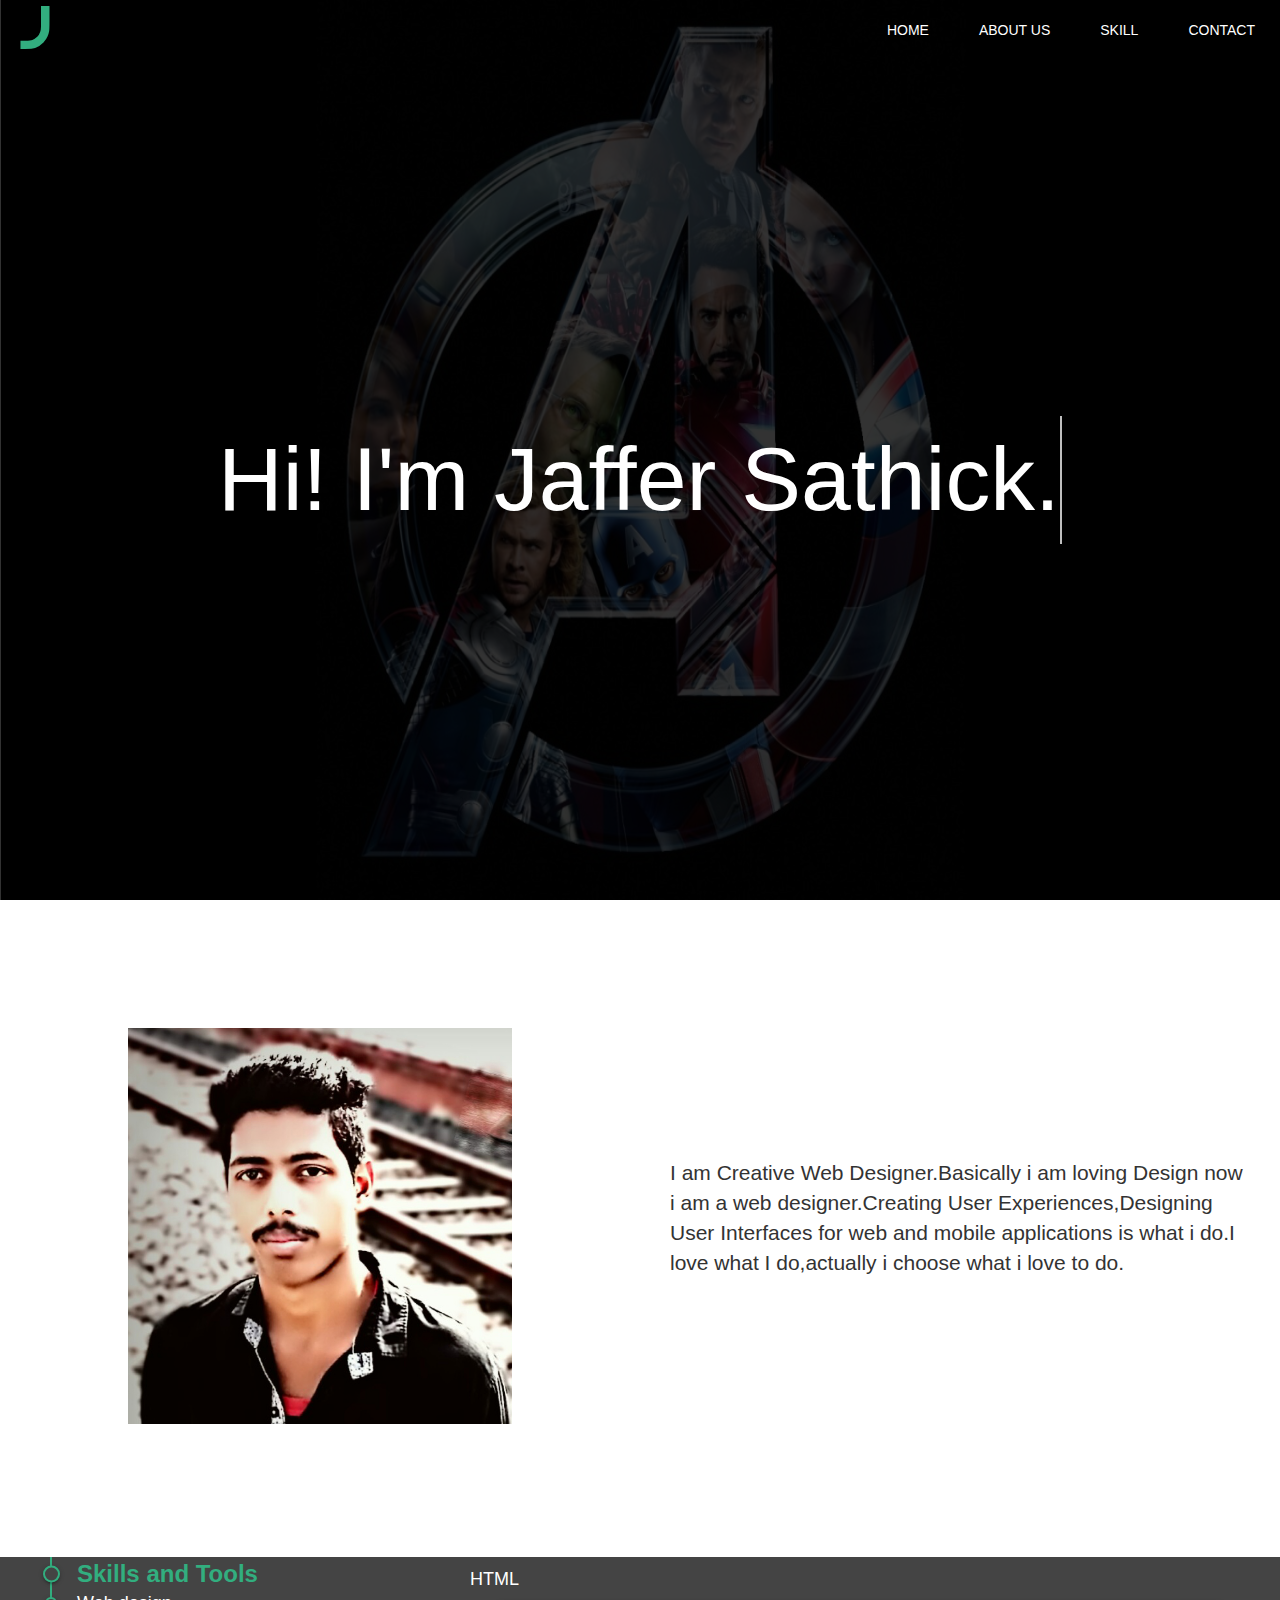
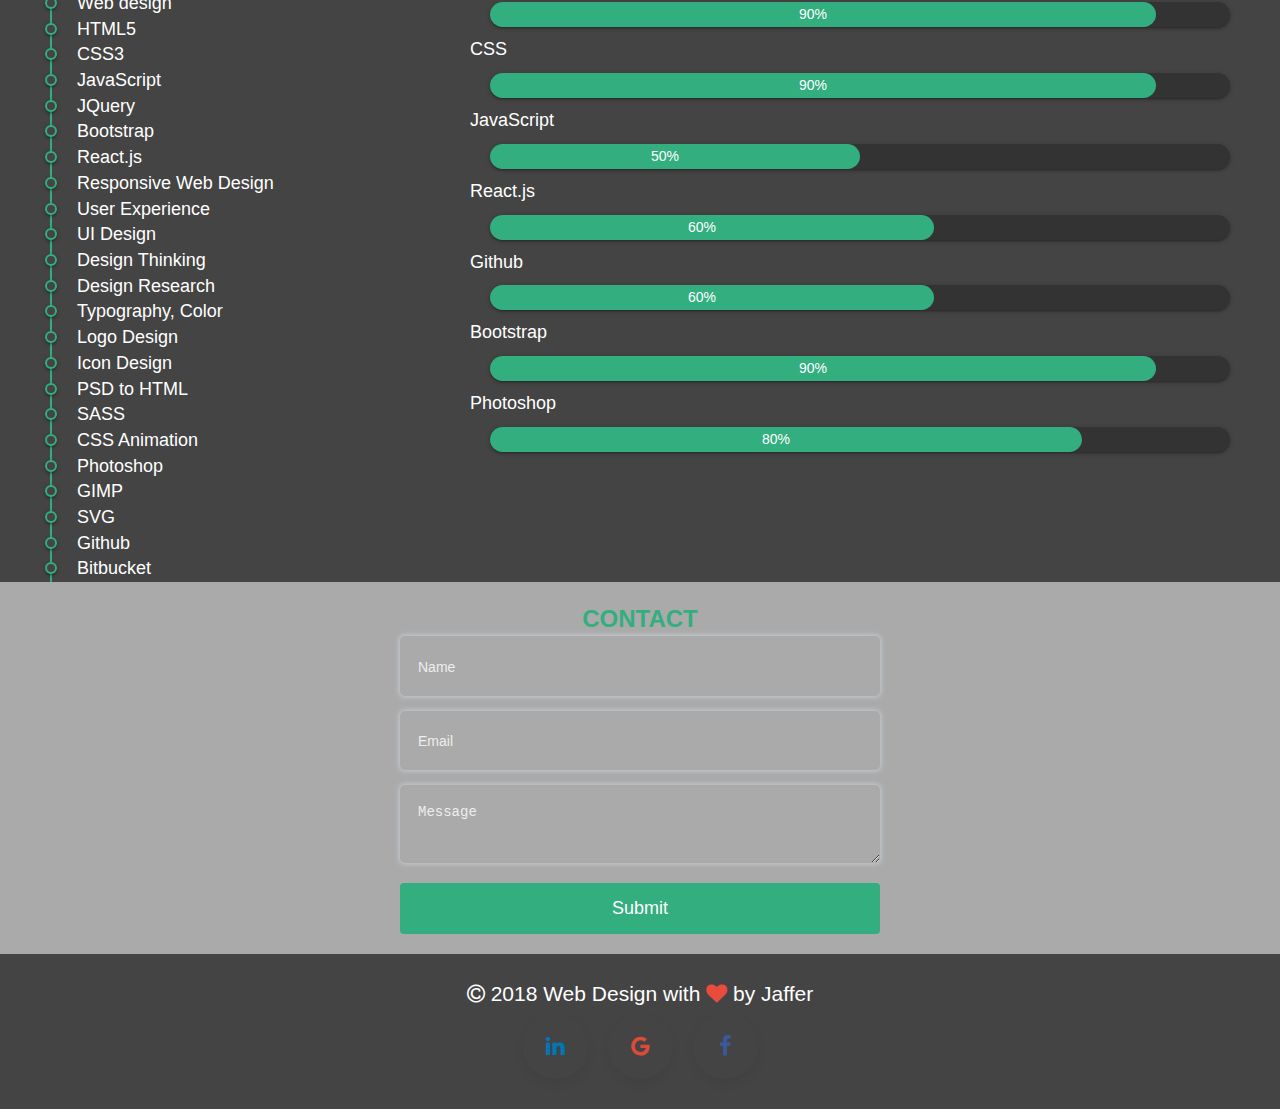
==== commit 0779aaa6: "update new look" ====
--- a/index.html
+++ b/index.html
@@ -19,81 +19,44 @@
   <div class="loader-section section-right"></div>
   
 </div>
-    <div class="navigation">
-        <header class="header">
-            <div class="logo">
-                <h1>Jaffer Web Design</h1>
+    <section class="home" id='home'>
+            <div class="navigation">
+                <header class="header">
+                    <div class="logo">
+                        <h1>J</h1>
+                    </div>
+                    <nav>
+                        <div>
+                            <a class="active" href="#home">Home</a>
+                            <a href="#about">About us</a>
+                            <a href="#skill">Skill</a>
+                            <a href="#contact">Contact</a>
+                        </div>
+                    </nav>
+                    <div class="nav-icon">
+                        <div class="bars" onclick="myFunction(this)">
+                          <div class="bar1"></div>
+                          <div class="bar2"></div>
+                          <div class="bar3"></div>
+                        </div>
+                        <div class="nav-iconlist">
+                            <a href="#home">Home</a>
+                            <a href="#about">About us</a>
+                            <a href="#skill">Skill</a>
+                            <a href="#contact">Contact</a>
+                        </div>
+                    </div>
+                </header>
             </div>
-            <nav>
-                <div>
-                    <a class="active" href="#home">Home</a>
-                    <a href="#about">About us</a>
-                    <a href="#skill">Skill</a>
-                    <a href="#contact">Contact</a>
-                </div>
-            </nav>
-            <div class="nav-icon">
-                <div class="bars" onclick="myFunction(this)">
-                  <div class="bar1"></div>
-                  <div class="bar2"></div>
-                  <div class="bar3"></div>
-                </div>
-                <div class="nav-iconlist">
-                    <a href="#home">Home</a>
-                    <a href="#about">About us</a>
-                    <a href="#skill">Skill</a>
-                    <a href="#contact">Contact</a>
-                </div>
-            </div>
-        </header>
-    </div>
-    <main>
-        <section class="home" id='home'>
             <div class="title">
-                <span class="avatar">
-                        <img src="img/avatar.jpg">
-                    </span>
                 <p class="line-1 anim-typewriter">Hi! I'm Jaffer Sathick.</p>
-                <button class="more"><a href="blog.html">Visit my blog</a></button>
             </div>
         </section>
+    <main>
         <section class="about" id='about'>
-            <div class="about-wrapper">
-                <div class="about-l1 animated slideInLeft">
-                    <h2>ABOUT</h2>
-                    <div class="about-head">
-                        <div class="head-color"></div>
-                        <div class="head-cont">
-                            <p>I am Creative Web Designer.Basically i am loving Design now i am a web designer.Creating User Experiences,Designing User Interfaces for web and mobile applications is what i do.I love what I do,actually i choose what i love to do.</p>
-                        </div>
-                    </div>
-                    <h2>OBJECTIVE</h2>
-                    <p>A challenging and fun role to help an organization solve complex business and user problems in creative ways by focusing on the end user to design products that work, are fun, easy to use, and profitable.</p>
-                    <h2>MY QUOTE</h2>
-                    <p>Success is not the Key to Happiness.Happiness is the Key to Success.if you Love what you're Doing,you'll be Successfull</p>
-                    <h2>ROLE</h2>
-                    <ul>
-                        <li>Web Designer</li>
-                        <li>UI/UX Designer</li>
-                        <li>Front-End Developer</li>
-                    </ul>
-                    <h2>EDUCATION</h2>
-                    <p>BCA(Bachelor of Computer Application)<span>St.joseph's College,Trichy.</span></p>
-                    <h2>EXPERIENCE</h2>
-                    <p>Front-End Developer<span>GotoWisdom,Trichy.</span></p>
-                </div>
-                <div class="about-l2 animated slideInRight">
-                    <img src="img/profile.jpg">
-                    <div>
-                        <h4><i class="fa fa-user"></i>R.jaffer sathick</h4>
-                        <h4><i class="fa fa-pencil"></i>Web Designer</h4>
-                        <h4><i class="fa fa-university"></i>BCA</h4>
-                        <h4><i class="fa fa-birthday-cake"></i>April 7,1997</h4>
-                        <h4><i class="fa fa-globe"></i>English, Tamil</h4>
-                        <h4><i class="fa fa-envelope"></i>jaffersathick306@gmail.com</h4>
-                        <h4><i class="fa fa-phone"></i>+91-9176212861</h4>
-                    </div>
-                </div>
+            <div><img src="img/avatar.jpg" /></div>
+            <div>
+                <p>I am Creative Web Designer.Basically i am loving Design now i am a web designer.Creating User Experiences,Designing User Interfaces for web and mobile applications is what i do.I love what I do,actually i choose what i love to do.</p>
             </div>
         </section>
         <section class="skill" id='skill'>
--- a/css/style.css
+++ b/css/style.css
@@ -212,8 +212,8 @@
     position: fixed;
     top: 0;
     left: 0;
-    width: 100%;
-    height: 100%;
+    width: 100vw;
+    height: 100vh;
     z-index: 9999;
     overflow: hidden;
 }
--- a/css/index.css
+++ b/css/index.css
@@ -1,11 +1,10 @@
 .navigation {
-    position: fixed;
     max-width: 1440px;
     margin: 0 auto;
     top: 0;
     left: 0;
     right: 0;
-    background: #fff;
+    background: transparent;
     z-index: 999;
 }
 
@@ -19,7 +18,6 @@
     justify-content: space-between;
     height: 60px;
     padding: 20px 0px;
-    box-shadow: 0px 2px 4px -1px rgba(0, 0, 0, 0.2), 0px 4px 5px 0px rgba(0, 0, 0, 0.14), 0px 1px 10px 0px rgba(0, 0, 0, 0.12);
 }
 
 .logo {
@@ -30,48 +28,36 @@
 .logo h1 {
     font-family: Android;
     margin: 0;
-    font-size: 40px;
+    font-size: 60px;
     color: var(--color);
 }
 
 .title {
-    max-width: 600px;
-    text-align: center;
-    margin: 0px auto;
-    padding: 150px 0px;
+    text-align: center;
+    height: calc(100% - 60px);
+    display: flex;
+    align-items: center;
 }
 
 .title p {
-    margin: 0 auto;
+    font-size: 7vw;
 }
 
 .nav-icon {
     display: none;
-}
-
-.avatar {
-    border-radius: 100%;
-    display: inline-block;
-    margin: 0 0 2em 0;
-}
-
-.avatar img {
-    border-radius: 100%;
-    display: block;
-    width: 15em;
-    box-shadow: 0 0 14px rgba(0, 0, 0, .8);
 }
 
 .bars {
     margin-right: 20px;
     display: inline-block;
     cursor: pointer;
+    z-index: 999;
 }
 
 .bar1, .bar2, .bar3 {
     width: 25px;
     height: 3px;
-    background-color: var(--color);
+    background-color: #fff;
     margin: 4px 0;
     transition: 0.4s;
 }
@@ -80,7 +66,10 @@
     transform: rotate(-45deg) translate(-3px, 6px);
 }
 
-.change .bar2 {opacity: 0;}
+.change .bar2 {
+    transform: translate(1000px, 0px);
+    opacity: 0;
+}
 
 .change .bar3 {
     transform: rotate(45deg) translate(-4px, -7px);
@@ -96,11 +85,10 @@
 }
 
 nav div a {
-    color: #4f5d56;
+    color: #fff;
     text-decoration: none;
     display: block;
     padding: 20px 25px;
-    font-weight: 700;
     text-transform: uppercase;
     font-size: 14px;
     position: relative;
@@ -116,18 +104,6 @@
     width: 100%;
 }
 
-nav div a:before {
-    content: "";
-    display: block;
-    position: absolute;
-    left: 0;
-    bottom: 0;
-    height: 3px;
-    width: 0;
-    background: var(--color);
-    transition: width .25s;
-}
-
 @keyframes ani {
     from {
         height: 0px;
@@ -138,71 +114,39 @@
 }
 
 .nav-iconlist {
-    border-top: 5px solid var(--color);
     display: none;
     width: 100%;
     position: absolute;
-    z-index: 999;
     overflow: hidden;
     top: 0;
     left: 0;
     right: 0;
+    bottom: 0;
     margin-top: 60px;
-    box-shadow: 0px 2px 4px rgba(0, 0, 0, 0.3);
     animation: ani 500ms linear;
 }
 
 .nav-iconlist a {
     display: block;
-    background-color: #fff;
     padding: 15px 0px;
     text-align: center;
+    font-weight: 600;
+    color: #fff;
 }
 
 .nav-iconlist a:hover,
 .nav-iconlist a:active {
-    background-color: var(--color);
-    color: #fff;
-}
-
-.nav-iconlist a {
-    font-weight: 600;
     color: var(--color);
 }
 
 .home {
-    max-height: 100vh;
+    height: 100vh;
     background-image: url(../img/bg.jpg);
-    background-size: cover;
-    background-color:#aaa;
+    background-size: 100% 100%;
+    background-color:#333;
     background-blend-mode: multiply;
     background-repeat: no-repeat;
     background-attachment: fixed;
-}
-
-.more {
-    padding: 10px 20px;
-    margin: 10px auto;
-    background: var(--color);
-    border: none;
-    cursor: pointer;
-    font-size: 24px;
-    border-radius: 5px;
-    outline: none;
-    box-shadow: 0 5px 15px 0 rgba(0,0,0,0.15);
-    transition: 1s;
-}
-
-.more a{
-    color: #fff;
-}
-
-.more:hover a{
-    color: var(--color);
-}
-.more:hover {
-    background: #fff;
-    box-shadow: 0 5px 25px 0 rgba(0,0,0,0.25);
 }
 
 .about-head {
@@ -228,76 +172,27 @@
     margin: 0 !important;
 }
 
-.about h2:nth-of-type(1) {
-    font-size: 24px;
-    color: var(--color);
-}
-
-.about h2 {
-    color: #424242;
-    font-size: 20px;
-    padding: 5px 10px;
-    max-width: 800px;
-    margin: 0px auto;
-}
-
 .about p {
-    color: #4f5d56;
+    color: #333;
     font-size: 1.5em;
     padding: 0px 10px;
-    max-width: 800px;
+    max-width: 600px;
     margin: 0px auto 20px;
 }
 
-.about p span {
-    color: #4f5d56;
-    display: block;
-}
-
-.about ul {
-    color: #4f5d56;
-    font-size: 1.5em;
-    padding: 0px 10px;
-    max-width: 800px;
-    margin: 0px auto 20px;
+.about img{
+    padding: 20%;
+    width: 100%;
+    height: 100%;
 }
 
 .about {
-    padding: 0px 5px;
-}
-
-.about-wrapper {
     display: flex;
-    justify-content: space-around;
-    align-items: flex-start;
-    margin: 10px 0px;
-}
-
-.about-l1 {
-    width: 800px;
-    padding: 0px 10px;
-}
-
-.about-l2 {
-    border-radius: 4px;
-    box-shadow: 0px 1px 5px 0px rgba(0, 0, 0, 0.2), 0px 2px 2px 0px rgba(0, 0, 0, 0.14), 0px 3px 1px -2px rgba(0, 0, 0, 0.12);
-    width: 400px;
-}
-
-.about-l2 h4 {
-    font-size: 21px;
-    border-bottom: 1px solid #ccc;
-    padding-bottom: 3px;
-}
-
-.about-l2 i {
-    color: var(--color);
-    padding: 0px 15px;
-}
-
-.about-l2 img {
-    border-radius: 4px 4px 0px 0px;
-    width: 100%;
+    align-items: center;
+}
+
+.about > div{
+    width: 50%;
 }
 
 .skill{
@@ -503,7 +398,6 @@
     padding: 25px 0px;
     text-align: center;
     font-size: 21px;
-    border-bottom: 10px solid var(--color);
     color: #fff;
     background: #444;
 }
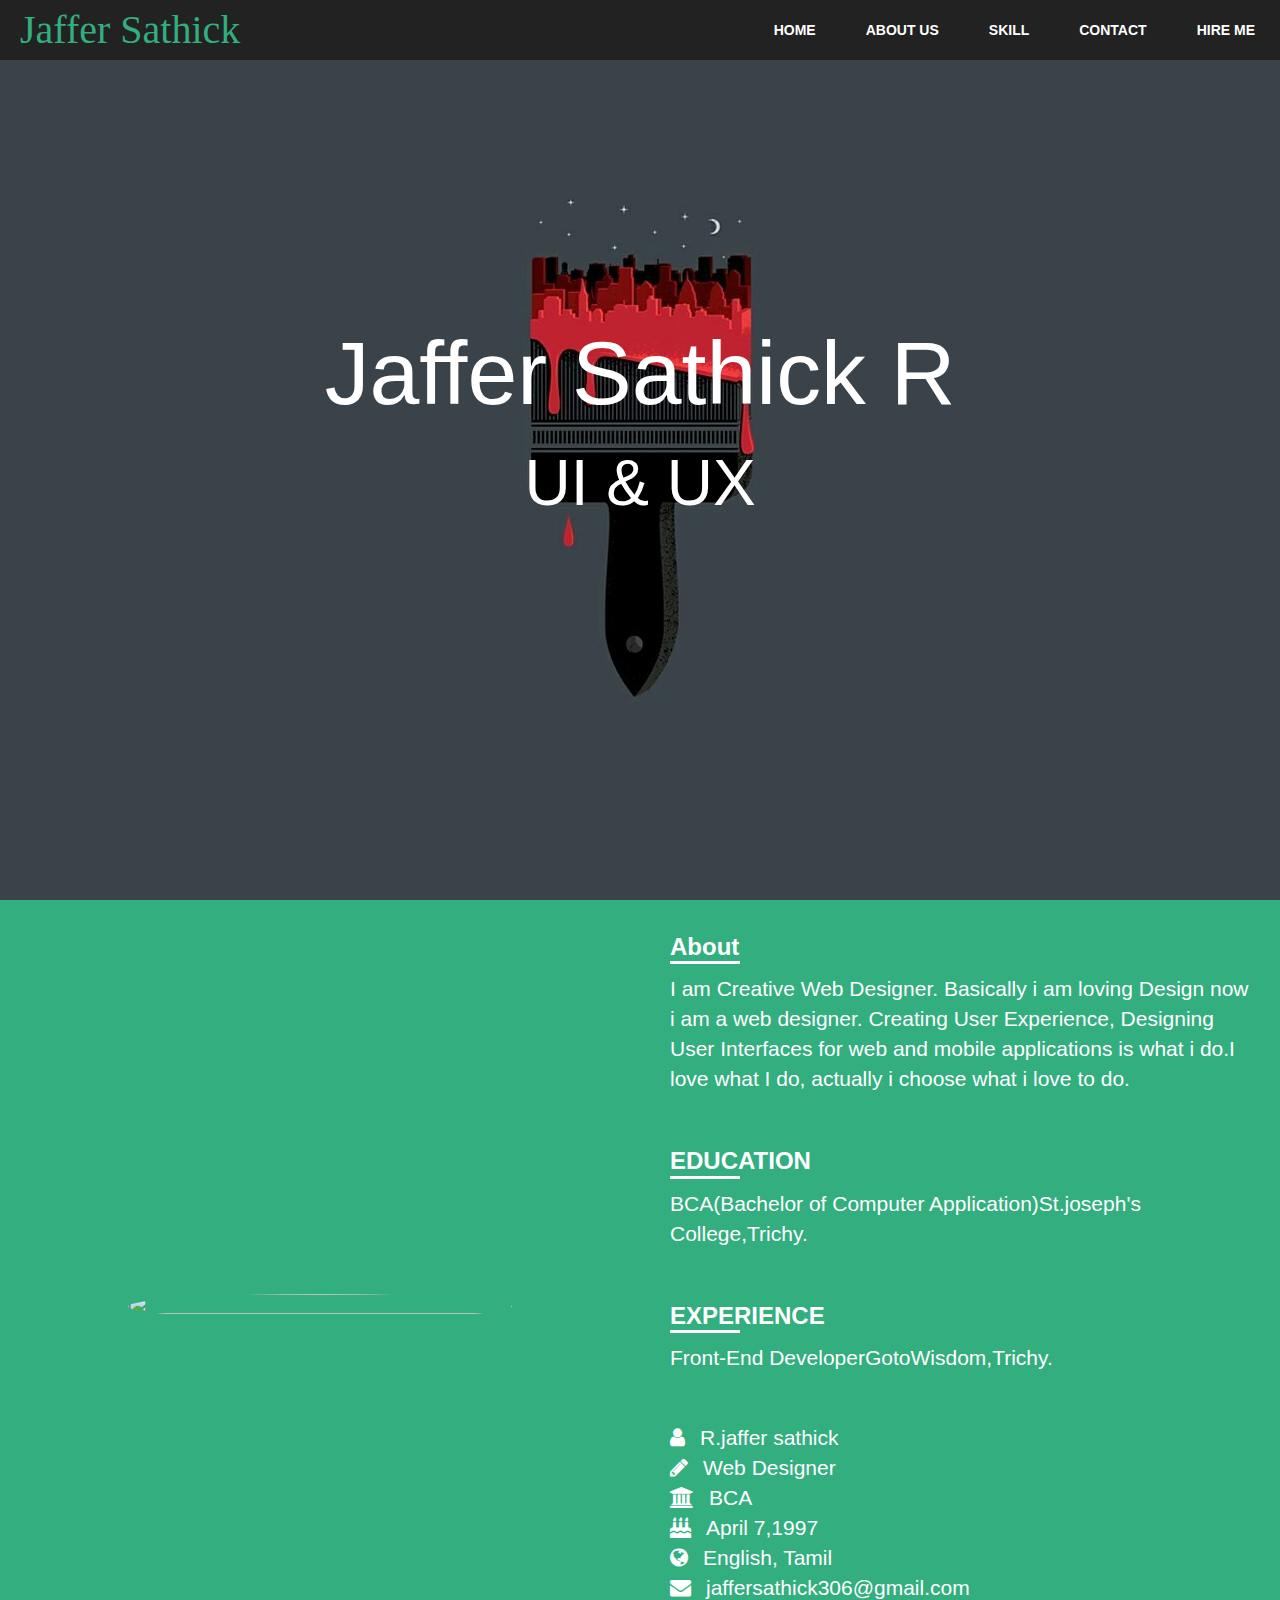
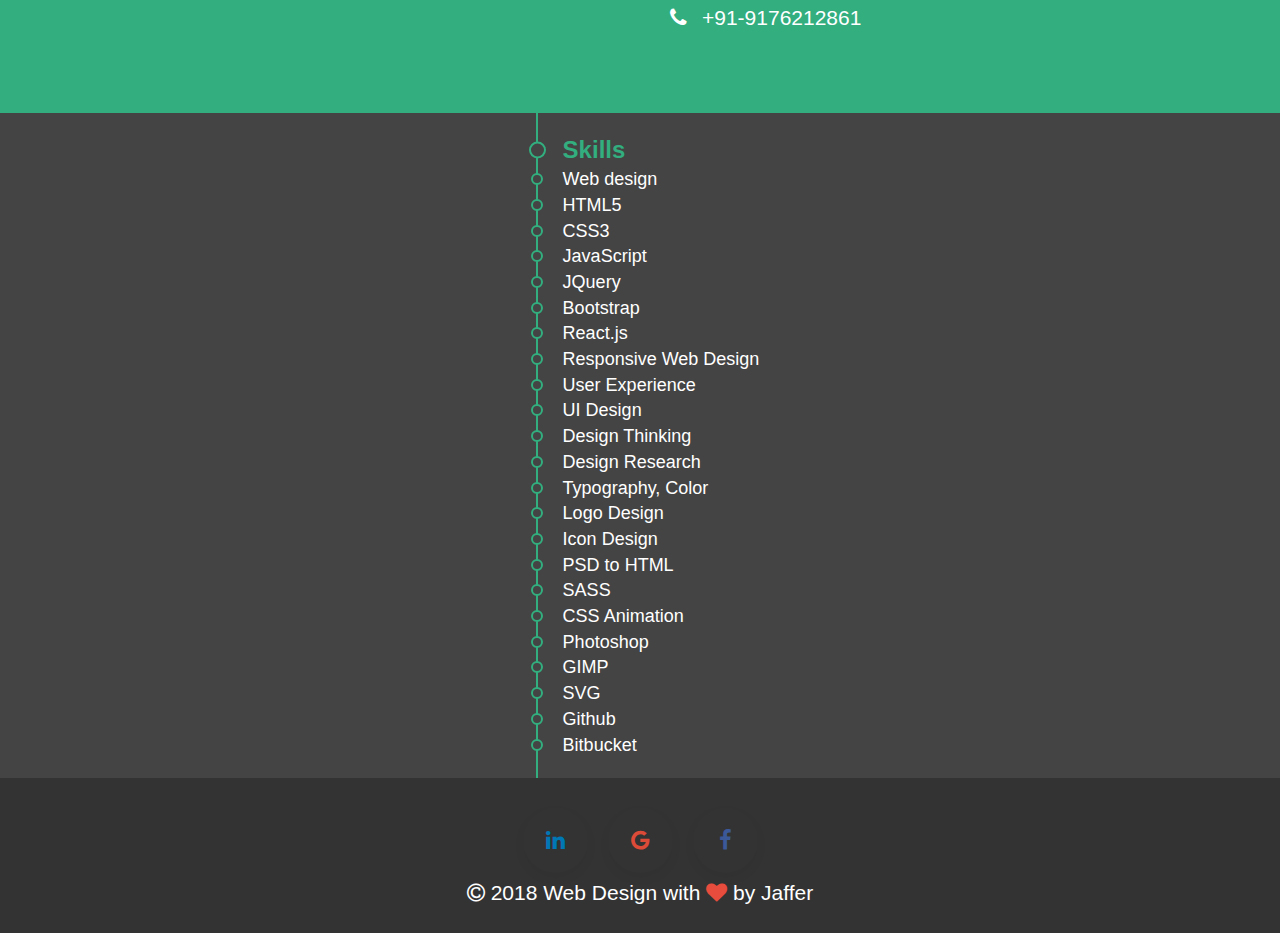
==== commit ac41117f: "new update" ====
--- a/index.html
+++ b/index.html
@@ -13,24 +13,19 @@
 </head>
 
 <body>
-    <div id="loader-wrapper">
-  <div id="loader">J</div>
-  <div class="loader-section section-left"></div>
-  <div class="loader-section section-right"></div>
-  
-</div>
     <section class="home" id='home'>
             <div class="navigation">
                 <header class="header">
                     <div class="logo">
-                        <h1>J</h1>
+                        <h1>Jaffer Sathick</h1>
                     </div>
                     <nav>
                         <div>
-                            <a class="active" href="#home">Home</a>
-                            <a href="#about">About us</a>
-                            <a href="#skill">Skill</a>
-                            <a href="#contact">Contact</a>
+                            <a class="active hover-underline-animation" href="#home">Home</a>
+                            <a href="#about" class="hover-underline-animation">About us</a>
+                            <a href="#skill" class="hover-underline-animation">Skill</a>
+                            <a href="#contact" class="hover-underline-animation">Contact</a>
+                            <a href="mailto:jaffersathick306@gmail.com">Hire me</a>
                         </div>
                     </nav>
                     <div class="nav-icon">
@@ -40,29 +35,45 @@
                           <div class="bar3"></div>
                         </div>
                         <div class="nav-iconlist">
-                            <a href="#home">Home</a>
-                            <a href="#about">About us</a>
-                            <a href="#skill">Skill</a>
-                            <a href="#contact">Contact</a>
+                            <a href="#home" class="hover-underline-animation">Home</a>
+                            <a href="#about" class="hover-underline-animation">About us</a>
+                            <a href="#skill" class="hover-underline-animation">Skill</a>
+                            <a href="#contact" class="hover-underline-animation">Contact</a>
+                            <a href="mailto:jaffersathick306@gmail.com">Hire me</a>
                         </div>
                     </div>
                 </header>
             </div>
             <div class="title">
-                <p class="line-1 anim-typewriter">Hi! I'm Jaffer Sathick.</p>
+                <p>Jaffer Sathick R</p>
+                <p>UI & UX</p>
             </div>
         </section>
     <main>
         <section class="about" id='about'>
-            <div><img src="img/avatar.jpg" /></div>
+            <div><img src="img/bgE21.png" /></div>
             <div>
-                <p>I am Creative Web Designer.Basically i am loving Design now i am a web designer.Creating User Experiences,Designing User Interfaces for web and mobile applications is what i do.I love what I do,actually i choose what i love to do.</p>
+                <h2>About</h2>
+                <p>I am Creative Web Designer. Basically i am loving Design now i am a web designer. Creating User Experience, Designing User Interfaces for web and mobile applications is what i do.I love what I do, actually i choose what i love to do.</p>
+                <h2>EDUCATION</h2>
+                <p>BCA(Bachelor of Computer Application)<span>St.joseph's College,Trichy.</span></p>
+                <h2>EXPERIENCE</h2>
+                <p>Front-End Developer<span>GotoWisdom,Trichy.</span></p>
+                <div class="detail">
+                    <h4><i class="fa fa-user"></i>R.jaffer sathick</h4>
+                    <h4><i class="fa fa-pencil"></i>Web Designer</h4>
+                    <h4><i class="fa fa-university"></i>BCA</h4>
+                    <h4><i class="fa fa-birthday-cake"></i>April 7,1997</h4>
+                    <h4><i class="fa fa-globe"></i>English, Tamil</h4>
+                    <h4><i class="fa fa-envelope"></i>jaffersathick306@gmail.com</h4>
+                    <h4><i class="fa fa-phone"></i>+91-9176212861</h4>
+                </div>
             </div>
         </section>
         <section class="skill" id='skill'>
             <div class="skills">
                 <div class="allskill animated slideInLeft">
-                    <h2>Skills and Tools</h2>
+                    <h2>Skills</h2>
                     <h4>Web design</h4>
                     <h4>HTML5</h4>
                     <h4>CSS3</h4>
@@ -87,84 +98,16 @@
                     <h4>Github</h4>
                     <h4>Bitbucket</h4>
                 </div>
-                <div class="wrapskill animated slideInRight">
-                    <h4>HTML</h4>
-                    <div class="major-skill">
-                        <div class="skill-wrap">
-                            <div class="skill-bar sk1">
-                                90%
-                            </div>
-                        </div>
-                    </div>
-                    <h4>CSS</h4>
-                    <div class="major-skill">
-                        <div class="skill-wrap">
-                            <div class="skill-bar sk2">
-                                90%
-                            </div>
-                        </div>
-                    </div>
-                    <h4>JavaScript</h4>
-                    <div class="major-skill">
-                        <div class="skill-wrap">
-                            <div class="skill-bar sk3">
-                                50%
-                            </div>
-                        </div>
-                    </div>
-                    <h4>React.js</h4>
-                    <div class="major-skill">
-                        <div class="skill-wrap">
-                            <div class="skill-bar sk4">
-                                60%
-                            </div>
-                        </div>
-                    </div>
-                    <h4>Github</h4>
-                    <div class="major-skill">
-                        <div class="skill-wrap">
-                            <div class="skill-bar sk5">
-                                60%
-                            </div>
-                        </div>
-                    </div>
-                    <h4>Bootstrap</h4>
-                    <div class="major-skill">
-                        <div class="skill-wrap">
-                            <div class="skill-bar sk6">
-                                90%
-                            </div>
-                        </div>
-                    </div>
-                    <h4>Photoshop</h4>
-                    <div class="major-skill">
-                        <div class="skill-wrap">
-                            <div class="skill-bar sk7">
-                                80%
-                            </div>
-                        </div>
-                    </div>
-                </div>
-            </div>
-            <div class="sub-skill"></div>
-        </section>
-        <section class="contact" id='contact'>
-            <div class="form animated slideInDown">
-                <h2>CONTACT</h2>
-                <input class="input" type="text" name="name" placeholder="Name" />
-                <input class="input" type="text" name="email" placeholder="Email" />
-                <textarea class="input" name="message" placeholder="Message"></textarea>
-                <button class="form-btn">Submit</button>
             </div>
         </section>
     </main>
-    <footer>
-        <p><i class="fa fa-copyright"></i> 2018 Web Design with <i class="fa fa-heart"></i> by Jaffer</p>
+    <footer id="contact">
         <div class="social-btns">
             <a class="btn linkedin" href="https://www.linkedin.com/in/jaffer-sathick-8a2b84143/"><i class="fa fa-linkedin"></i></a>
             <a class="btn google" href="https://plus.google.com/u/0/114073162168882377864"><i class="fa fa-google"></i></a>
             <a class="btn facebook" href="https://www.facebook.com/jaffersathick.jaffer"><i class="fa fa-facebook"></i></a>
         </div>
+        <p><i class="fa fa-copyright"></i> 2018 Web Design with <i class="fa fa-heart"></i> by Jaffer</p>
     </footer>
 </body>
 </html>
@@ -179,12 +122,6 @@
     }
 }
 
-$(document).ready(function() {
-     setTimeout(function() {
-        $('body').addClass('loaded');
-    });
-});
-
 $("a").on('click',function(e) {
     var url = e.target.href;
     var hash = url.substring(url.indexOf("#")+1);
--- a/css/style.css
+++ b/css/style.css
@@ -1,6 +1,6 @@
 @font-face {
-    font-family: Android;
-    src: url(../fonts/Android.ttf);
+    font-family: Typo;
+    src: url(../fonts/Typo.ttf);
 }
 
 * {
@@ -205,88 +205,24 @@
 }
 
 
-
-/* The Loader */
-
-#loader-wrapper {
-    position: fixed;
-    top: 0;
-    left: 0;
-    width: 100vw;
-    height: 100vh;
-    z-index: 9999;
-    overflow: hidden;
-}
-
-.no-js #loader-wrapper {
-    display: none;
-}
-
-#loader {
-    display: block;
-    position: relative;
-    top: 40%;
-    color: var(--color);
-    width: 100px;
-    height: 100px;
-    margin: auto;
-    border-radius: 50%;
-    box-shadow: 0 0 14px rgba(0, 0, 0, .3);
-    font-family: Android;
-    background: #fff;
-    font-size: 35px;
-    line-height: 100px;
-    text-align: center;
-    animation: spin 1.7s linear infinite alternate;
-    z-index: 999;
-}
-
-@keyframes spin {
-    0% {
-        transform: rotate(0deg) scale(.3);
-    }
-    100% {
-        transform: rotate(360deg) scale(1);
-    }
-}
-
-#loader-wrapper .loader-section {
-    position: fixed;
-    top: 0;
-    width: 50%;
-    height: 100%;
-    background: var(--color);
-    z-index: 10;
-}
-
-#loader-wrapper .loader-section.section-left {
-    left: 0;
-}
-
-#loader-wrapper .loader-section.section-right {
-    right: 0;
-}
-
-
-/* Loaded styles */
-
-.loaded #loader-wrapper .loader-section.section-left {
-    transform: translateX(-100%);
-    transition: all 0.7s 0.3s cubic-bezier(0.645, 0.045, 0.355, 1);
-}
-
-.loaded #loader-wrapper .loader-section.section-right {
-    transform: translateX(100%);
-    transition: all 0.7s 0.3s cubic-bezier(0.645, 0.045, 0.355, 1);
-}
-
-.loaded #loader {
-    opacity: 0;
-    transition: all 0.3s ease-out;
-}
-
-.loaded #loader-wrapper {
-    visibility: hidden;
-    transform: translateY(-100%);
-    transition: all 0.3s 1s ease-out;
+.hover-underline-animation {
+  display: inline-block;
+  position: relative;
+  color: #fff;
+}
+.hover-underline-animation::after {
+  content: '';
+  position: absolute;
+  width: 100%;
+  transform: scaleX(0);
+  height: 2px;
+  bottom: 0;
+  left: 0;
+  background-color: var(--color);
+  transform-origin: bottom right;
+  transition: transform 0.25s ease-out;
+}
+.hover-underline-animation:hover::after {
+  transform: scaleX(1);
+  transform-origin: bottom left;
 }--- a/css/index.css
+++ b/css/index.css
@@ -1,16 +1,10 @@
 .navigation {
-    max-width: 1440px;
-    margin: 0 auto;
+    position: fixed;
     top: 0;
     left: 0;
     right: 0;
-    background: transparent;
+    background-color: #222;
     z-index: 999;
-}
-
-main,footer {
-    max-width: 1440px;
-    margin: 0 auto;
 }
 
 header {
@@ -18,6 +12,8 @@
     justify-content: space-between;
     height: 60px;
     padding: 20px 0px;
+    max-width: 1440px;
+    margin: 0 auto;
 }
 
 .logo {
@@ -26,9 +22,9 @@
 }
 
 .logo h1 {
-    font-family: Android;
+    font-family: typo;
     margin: 0;
-    font-size: 60px;
+    font-size: 40px;
     color: var(--color);
 }
 
@@ -37,10 +33,18 @@
     height: calc(100% - 60px);
     display: flex;
     align-items: center;
+    justify-content: center;
+    flex-direction: column;
 }
 
 .title p {
     font-size: 7vw;
+    color: #fff;
+}
+
+.title p:nth-of-type(2) {
+    font-size: 5vw;
+    color: #fff;
 }
 
 .nav-icon {
@@ -51,12 +55,11 @@
     margin-right: 20px;
     display: inline-block;
     cursor: pointer;
-    z-index: 999;
 }
 
 .bar1, .bar2, .bar3 {
-    width: 25px;
-    height: 3px;
+    width: 20px;
+    height: 2px;
     background-color: #fff;
     margin: 4px 0;
     transition: 0.4s;
@@ -72,7 +75,7 @@
 }
 
 .change .bar3 {
-    transform: rotate(45deg) translate(-4px, -7px);
+    transform: rotate(45deg) translate(-2px, -6px);
 }
 
 
@@ -94,6 +97,7 @@
     position: relative;
     transition: color .25s;
     outline: none;
+    font-weight: 600;
 }
 
 nav div a:hover {
@@ -106,24 +110,24 @@
 
 @keyframes ani {
     from {
-        height: 0px;
+        transform: scale(.8);
     }
     to {
-        height: 205px;
+        transform: scale(1);
     }
 }
 
 .nav-iconlist {
     display: none;
+    background-color: #222;
     width: 100%;
     position: absolute;
     overflow: hidden;
     top: 0;
     left: 0;
     right: 0;
-    bottom: 0;
     margin-top: 60px;
-    animation: ani 500ms linear;
+    animation: ani 300ms linear;
 }
 
 .nav-iconlist a {
@@ -141,10 +145,9 @@
 
 .home {
     height: 100vh;
-    background-image: url(../img/bg.jpg);
-    background-size: 100% 100%;
-    background-color:#333;
-    background-blend-mode: multiply;
+    background-image: url(../img/back.jpg);
+    background-position: center;
+    background-color:#3a434a;
     background-repeat: no-repeat;
     background-attachment: fixed;
 }
@@ -172,28 +175,70 @@
     margin: 0 !important;
 }
 
+main{
+    background-color: var(--color);
+}
+
+.detail {
+    color: #fff;
+    padding: 0px 10px;
+    max-width: 600px;
+    margin: 0px auto 50px;
+}
+.detail h4{
+    font-size: 1.5em;
+}
+.detail i{
+    padding-right: 15px;
+}
+
+.about h2{
+    position: relative;
+    color: #fff;
+    padding: 0px 10px;
+    max-width: 600px;
+    margin: 0px auto 10px;
+}
+
+.about h2::before {
+    display: block;
+    content: "";
+    height: 3px;
+    width: 70px;
+    background-color: #fff;
+    position: absolute;
+    left: 10px;
+    bottom: 0
+}
 .about p {
-    color: #333;
+    color: #fff;
     font-size: 1.5em;
     padding: 0px 10px;
     max-width: 600px;
-    margin: 0px auto 20px;
+    margin: 0px auto 50px;
 }
 
 .about img{
     padding: 20%;
     width: 100%;
     height: 100%;
+    border-radius: 50%;
 }
 
 .about {
     display: flex;
     align-items: center;
+    background-color: var(--color);
+    max-width: 1440px;
+    margin: 0 auto;
 }
 
 .about > div{
     width: 50%;
 }
+.about > div:nth-of-type(2){
+    padding: 30px 0px;
+}
 
 .skill{
     background: #444;
@@ -201,13 +246,12 @@
 }
 .skills {
     display: flex;
-    justify-content: space-around;
+    justify-content: center;
 }
 
 .allskill {
     position: relative;
     padding: 0px 15px;
-    width: 400px;
 }
 
 .allskill h2 {
@@ -215,6 +259,7 @@
     margin-left: 15px;
     border-left: 2px solid var(--color);
     padding-left: 25px;
+    padding-top: 20px;
 }
 
 .allskill h2:before {
@@ -225,7 +270,6 @@
     border: 2px solid var(--color);
     background-color: #444;
     border-radius: 100%;
-    box-shadow: 0px 1px 5px 0px rgba(0, 0, 0, 0.2), 0px 2px 2px 0px rgba(0, 0, 0, 0.14), 0px 3px 1px -2px rgba(0, 0, 0, 0.12);
     transform: translateY(50%);
     left: 23px;
     z-index: 2;
@@ -245,65 +289,15 @@
     border: 2px solid var(--color);
     background-color: #444;
     border-radius: 100%;
-    box-shadow: 0px 1px 5px 0px rgba(0, 0, 0, 0.2), 0px 2px 2px 0px rgba(0, 0, 0, 0.14), 0px 3px 1px -2px rgba(0, 0, 0, 0.12);
     transform: translateY(50%);
     left: 25px;
     z-index: 2;
 }
 
-.wrapskill {
-    width: 800px;
-    padding: 10px;
-}
-
-.skill-wrap {
-    width: calc(100% - 40px);
-    border-radius: 25px;
-    margin: 10px 20px;
-    box-shadow: 0px 1px 5px 0px rgba(0, 0, 0, 0.2), 0px 2px 2px 0px rgba(0, 0, 0, 0.14), 0px 3px 1px -2px rgba(0, 0, 0, 0.12);
-    background-color: #333;
-}
-
-.sk1 {
-    width: 90%;
-}
-
-.sk2 {
-    width: 90%;
-}
-
-.sk3 {
-    width: 50%;
-}
-
-.sk4 {
-    width: 60%;
-}
-
-.sk5 {
-    width: 60%;
-}
-
-.sk6 {
-    width: 90%;
-}
-
-.sk7 {
-    width: 80%;
-}
-
-.skill-bar {
-    background-color: var(--color);
-    border-radius: 25px;
-    text-align: center;
-    padding-right: 20px;
-    line-height: 25px;
-    color: #FFF;
-}
-@keyframes skill{
-    from{width: 0px;}
-    to{width: auto;}
-}
+.allskill h4:last-of-type{
+    padding-bottom: 20px;
+}
+
 .btn,
 .btn:before,
 .btn .fa {
@@ -399,100 +393,11 @@
     text-align: center;
     font-size: 21px;
     color: #fff;
-    background: #444;
+    background: #333;
 }
 
 .fa-heart {
     color: #e74c3c;
-}
-
-.contact{
-    background-image: url(../img/bg.jpg);
-    background-size: cover;
-    background-color:#aaa;
-    background-blend-mode: multiply;
-    background-repeat: no-repeat;
-    background-attachment: fixed;
-}
-
-.form {
-    margin: 0 auto;
-    max-width: 500px;
-    padding: 20px 10px;
-}
-
-.form h2 {
-    color: var(--color);
-    text-align: center;
-}
-
-.input {
-    width: 100%;
-    outline: none;
-    border: 0px;
-    border-radius: 5px;
-    background: transparent;
-    box-shadow: 0 0 5px 1px #c4cdd5;
-    transition: 1s linear;
-    margin: 0 0 15px;
-    padding: 1.0625em 1em;
-    color: #fff;
-    font-size: 18px;
-    transition: all 150ms;
-}
-
-.input::placeholder{
-    color: #eee;
-    font-size: 14px
-}
-
-.input:focus {
-    box-shadow: 0 0 10px 2px var(--color);
-}
-
-.form-btn {
-    font-size: 18px;
-    background: var(--color);
-    color: #FFF;
-    border-radius: 4px;
-    padding: 15px;
-    width: 100%;
-    outline: none;
-    border: none;
-    margin: 0px auto;
-    position: relative;
-    overflow: hidden;
-}
-
-.form-btn:after {
-    content: '';
-    position: absolute;
-    width: 5px;
-    height: 5px;
-    background: rgba(255, 255, 255, .5);
-    opacity: 0;
-    border-radius: 50%;
-    transform: scale(1, 1) translate(-50%);
-    transform-origin: 50% 50%;
-}
-
-@keyframes ripple {
-    0% {
-        transform: scale(0, 0);
-        opacity: 1;
-    }
-    20% {
-        transform: scale(25, 25);
-        opacity: 1;
-    }
-    100% {
-        opacity: 0;
-        transform: scale(40, 40);
-    }
-}
-
-.form-btn:focus:not(:active)::after {
-    animation: ripple 1s ease-out;
 }
 
 @media all and (max-width: 786px) {
@@ -502,12 +407,6 @@
     .header nav {
         display: none;
     }
-    .about-l1 {
-        width: 100%;
-    }
-    .about-l2 {
-        width: 100%;
-    }
     .about-wrapper {
         display: block;
     }
@@ -527,51 +426,23 @@
     .logo h1 {
         font-size: 20px;
     }
-}
-
-
-/*type writing*/
-
-.line-1 {
-    margin: 0 auto;
-    border-right: 2px solid rgba(255, 255, 255, .75);
-    font-size: 180%;
-    text-align: center;
-    white-space: nowrap;
-    overflow: hidden;
-    color: #fff;
-}
-
-.anim-typewriter {
-    animation: typewriter 4s steps(25) 1s 1 normal both, blinkTextCursor 500ms steps(25) infinite normal;
-}
-
-@keyframes typewriter {
-    from {
-        width: 0;
-    }
-    to {
-        width: 10em;
-    }
-}
-
-@keyframes blinkTextCursor {
-    from {
-        border-right-color: #fff;
-    }
-    to {
-        border-right-color: transparent;
-    }
-}
-
-@keyframes typewriter {
-    from {
-        width: 0;
-    }
-    to {
-        width: 10em;
-    }
-}
-
-
-/*type writing*/+    .about {
+        display: block;
+    }
+
+    .about > div{
+        width: 100%;
+    }
+    .about p,.about h2,.detail {
+    padding: 0px 30px;
+    }
+    .about h2::before{
+        left: 30px;
+    }
+    .about img {
+    padding: 10%;
+    }
+    .title p {
+        font-size: 10vw;
+    }
+}
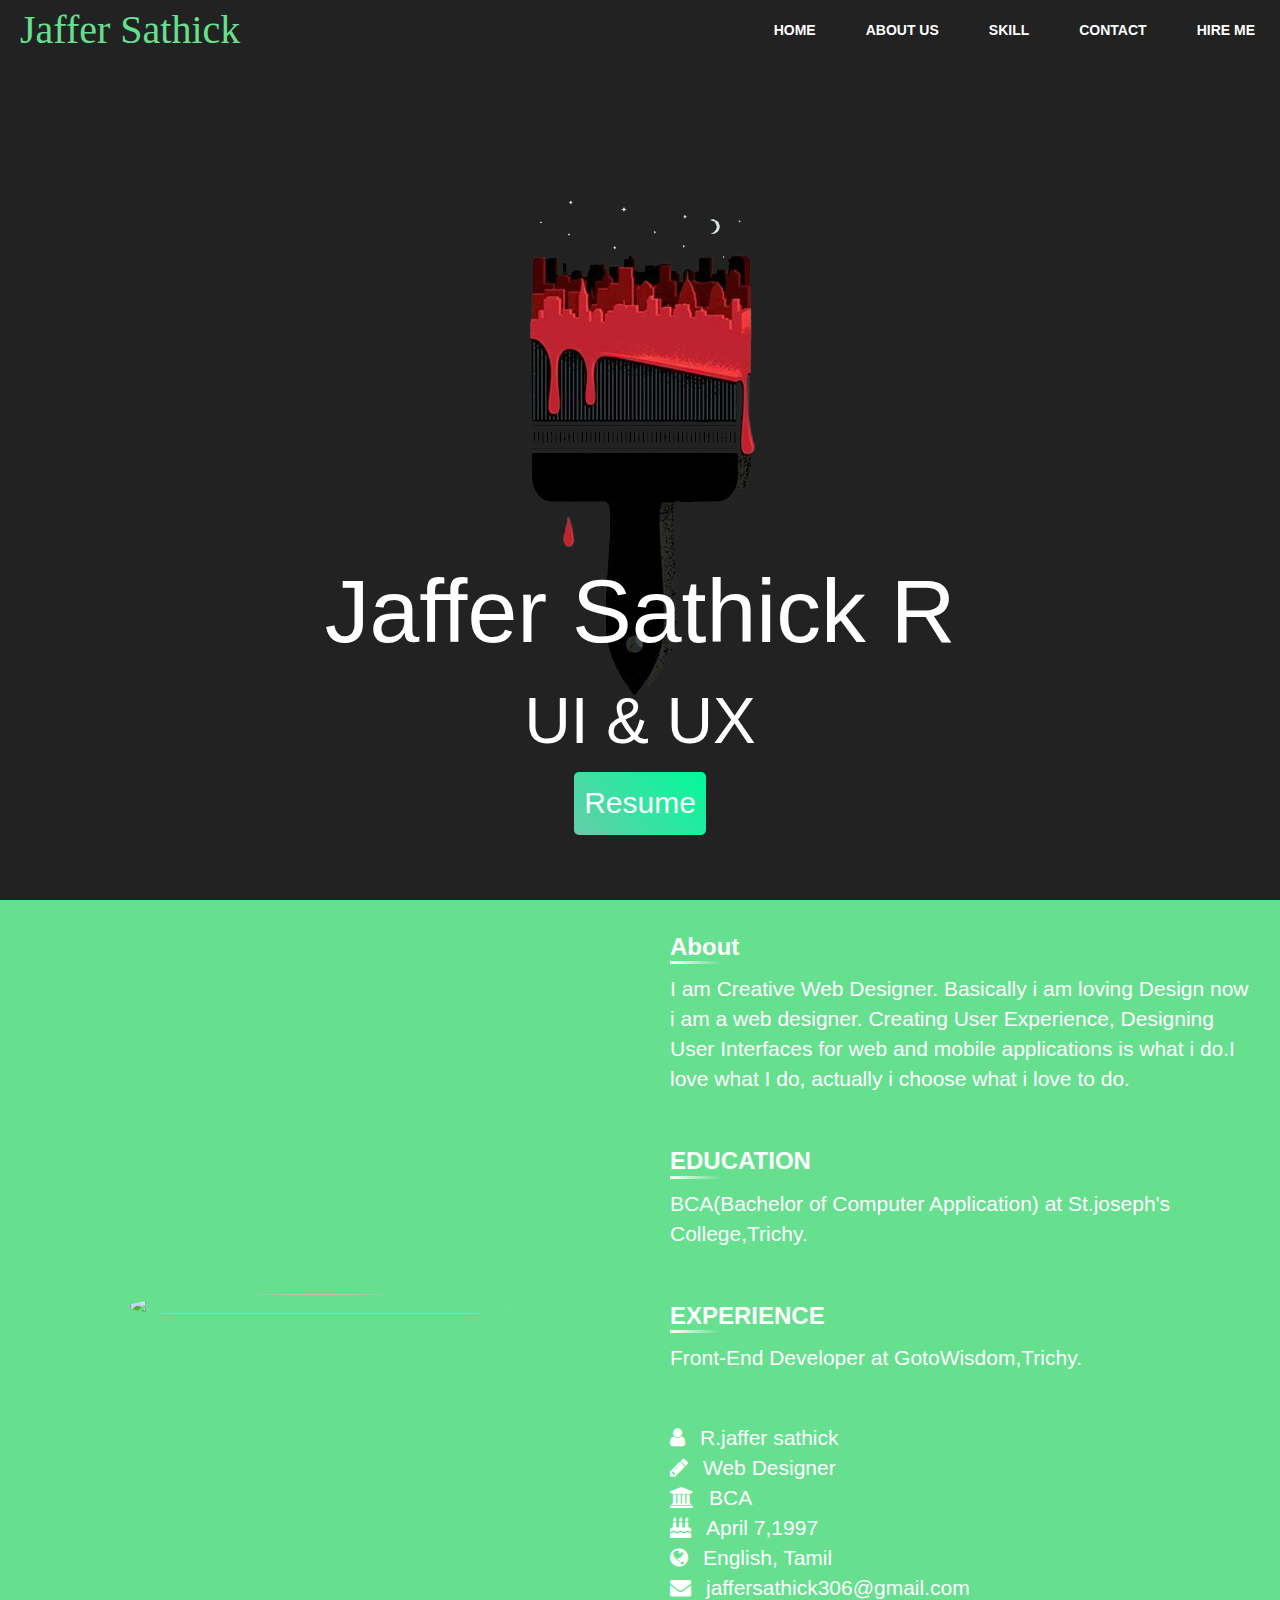
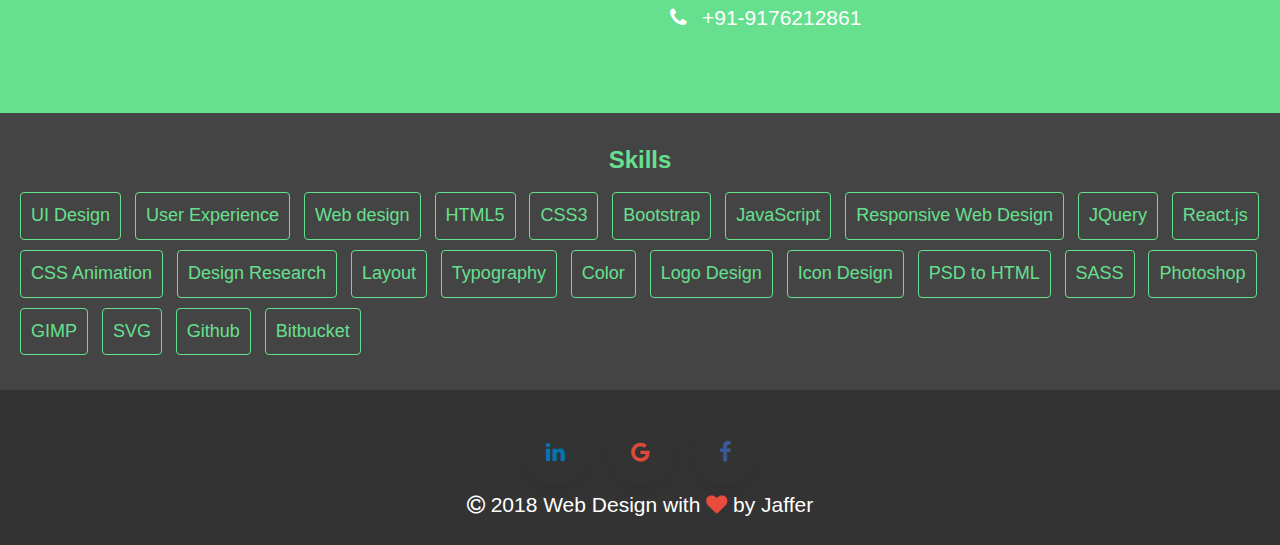
==== commit fed65c65: "new ui" ====
--- a/index.html
+++ b/index.html
@@ -21,7 +21,7 @@
                     </div>
                     <nav>
                         <div>
-                            <a class="active hover-underline-animation" href="#home">Home</a>
+                            <a class="hover-underline-animation" href="#home">Home</a>
                             <a href="#about" class="hover-underline-animation">About us</a>
                             <a href="#skill" class="hover-underline-animation">Skill</a>
                             <a href="#contact" class="hover-underline-animation">Contact</a>
@@ -47,6 +47,7 @@
             <div class="title">
                 <p>Jaffer Sathick R</p>
                 <p>UI & UX</p>
+                <a href="resume.pdf" target="_blank">Resume</a>
             </div>
         </section>
     <main>
@@ -56,9 +57,9 @@
                 <h2>About</h2>
                 <p>I am Creative Web Designer. Basically i am loving Design now i am a web designer. Creating User Experience, Designing User Interfaces for web and mobile applications is what i do.I love what I do, actually i choose what i love to do.</p>
                 <h2>EDUCATION</h2>
-                <p>BCA(Bachelor of Computer Application)<span>St.joseph's College,Trichy.</span></p>
+                <p>BCA(Bachelor of Computer Application) at St.joseph's College,Trichy.</p>
                 <h2>EXPERIENCE</h2>
-                <p>Front-End Developer<span>GotoWisdom,Trichy.</span></p>
+                <p>Front-End Developer at GotoWisdom,Trichy.</p>
                 <div class="detail">
                     <h4><i class="fa fa-user"></i>R.jaffer sathick</h4>
                     <h4><i class="fa fa-pencil"></i>Web Designer</h4>
@@ -72,26 +73,27 @@
         </section>
         <section class="skill" id='skill'>
             <div class="skills">
-                <div class="allskill animated slideInLeft">
+                <div class="allskill">
                     <h2>Skills</h2>
+                    <h4>UI Design</h4>
+                    <h4>User Experience</h4>
                     <h4>Web design</h4>
                     <h4>HTML5</h4>
                     <h4>CSS3</h4>
+                    <h4>Bootstrap</h4>
                     <h4>JavaScript</h4>
+                    <h4>Responsive Web Design</h4>
                     <h4>JQuery</h4>
-                    <h4>Bootstrap</h4>
                     <h4>React.js</h4>
-                    <h4>Responsive Web Design</h4>
-                    <h4>User Experience</h4>
-                    <h4>UI Design</h4>
-                    <h4>Design Thinking</h4>
+                    <h4>CSS Animation</h4>
                     <h4>Design Research</h4>
-                    <h4>Typography, Color</h4>
+                    <h4>Layout</h4>
+                    <h4>Typography</h4>
+                    <h4>Color</h4>
                     <h4>Logo Design</h4>
                     <h4>Icon Design</h4>
                     <h4>PSD to HTML</h4>
                     <h4>SASS</h4>
-                    <h4>CSS Animation</h4>
                     <h4>Photoshop</h4>
                     <h4>GIMP</h4>
                     <h4>SVG</h4>
@@ -101,7 +103,7 @@
             </div>
         </section>
     </main>
-    <footer id="contact">
+    <footer id="contact" class="fade">
         <div class="social-btns">
             <a class="btn linkedin" href="https://www.linkedin.com/in/jaffer-sathick-8a2b84143/"><i class="fa fa-linkedin"></i></a>
             <a class="btn google" href="https://plus.google.com/u/0/114073162168882377864"><i class="fa fa-google"></i></a>
@@ -112,14 +114,14 @@
 </body>
 </html>
 <script>
-    function myFunction(x) {
-    x.classList.toggle("change");
-    var x = document.querySelector(".nav-iconlist");
-    if (x.style.display === "block") {
-        x.style.display = "none";
-    } else {
-        x.style.display = "block";
-    }
+function myFunction(x) {
+x.classList.toggle("change");
+var x = document.querySelector(".nav-iconlist");
+if (x.style.display === "block") {
+    x.style.display = "none";
+} else {
+    x.style.display = "block";
+}
 }
 
 $("a").on('click',function(e) {
--- a/css/style.css
+++ b/css/style.css
@@ -18,7 +18,7 @@
 }
 
 :root {
-    --color: #32AE7F;
+    --color: #66e08f;
 }
 
 h1,
@@ -63,148 +63,6 @@
     list-style: none;
 }
 
-.animated {
-    animation-duration: 1s;
-    animation-fill-mode: both;
-    animation-delay: 1s;
-}
-
-@keyframes bounceIn {
-    0%,
-    20%,
-    40%,
-    60%,
-    80%,
-    100% {
-        transition-timing-function: cubic-bezier(0.215, 0.610, 0.355, 1.000);
-    }
-
-    0% {
-        opacity: 0;
-        transform: scale3d(.3, .3, .3);
-    }
-
-    20% {
-        transform: scale3d(1.1, 1.1, 1.1);
-    }
-
-    40% {
-        transform: scale3d(.9, .9, .9);
-    }
-
-    60% {
-        opacity: 1;
-        transform: scale3d(1.03, 1.03, 1.03);
-    }
-
-    80% {
-        transform: scale3d(.97, .97, .97);
-    }
-
-    100% {
-        opacity: 1;
-        transform: scale3d(1, 1, 1);
-    }
-}
-
-.bounceIn {
-    animation-name: bounceIn;
-    animation-duration: .75s;
-}
-
-@keyframes fadeInLeft {
-    0% {
-        opacity: 0;
-        transform: translate3d(-100%, 0, 0);
-    }
-
-    100% {
-        opacity: 1;
-        transform: none;
-    }
-}
-
-.fadeInLeft {
-    animation-name: fadeInLeft;
-}
-
-@keyframes fadeInRight {
-    0% {
-        opacity: 0;
-        transform: translate3d(100%, 0, 0);
-    }
-
-    100% {
-        opacity: 1;
-        transform: none;
-    }
-}
-
-.fadeInRight {
-    animation-name: fadeInRight;
-}
-
-@keyframes zoomIn {
-    0% {
-        opacity: 0;
-        transform: scale3d(.3, .3, .3);
-    }
-
-    50% {
-        opacity: 1;
-    }
-}
-
-.zoomIn {
-    animation-name: zoomIn;
-}
-
-@keyframes slideInLeft {
-    0% {
-        transform: translateX(-100%);
-        visibility: visible;
-    }
-
-    100% {
-        transform: translateX(0);
-    }
-}
-
-.slideInLeft {
-    animation-name: slideInLeft;
-}
-
-@keyframes slideInRight {
-    0% {
-        transform: translateX(100%);
-        visibility: visible;
-    }
-
-    100% {
-        transform: translateX(0);
-    }
-}
-
-.slideInRight {
-    animation-name: slideInRight;
-}
-
-@keyframes slideInDown {
-    0% {
-        transform: translateY(-100%);
-        visibility: visible;
-    }
-
-    100% {
-        transform: translateY(0);
-    }
-}
-
-.slideInDown {
-    animation-name: slideInDown;
-}
-
-
 .hover-underline-animation {
   display: inline-block;
   position: relative;
@@ -225,4 +83,5 @@
 .hover-underline-animation:hover::after {
   transform: scaleX(1);
   transform-origin: bottom left;
-}+}
+
--- a/css/index.css
+++ b/css/index.css
@@ -33,8 +33,17 @@
     height: calc(100% - 60px);
     display: flex;
     align-items: center;
-    justify-content: center;
+    justify-content: flex-end;
     flex-direction: column;
+}
+
+.title a {
+    font-size: 30px;
+    color:#fff;
+    margin: 5px;
+    padding: 10px;
+    border-radius: 5px;
+    background: linear-gradient(45deg,#66cdaa,#00fa9a);
 }
 
 .title p {
@@ -121,11 +130,12 @@
     display: none;
     background-color: #222;
     width: 100%;
-    position: absolute;
+    position: fixed;
     overflow: hidden;
     top: 0;
     left: 0;
     right: 0;
+    bottom: 0;
     margin-top: 60px;
     animation: ani 300ms linear;
 }
@@ -136,6 +146,7 @@
     text-align: center;
     font-weight: 600;
     color: #fff;
+    font-size: 30px;
 }
 
 .nav-iconlist a:hover,
@@ -147,7 +158,7 @@
     height: 100vh;
     background-image: url(../img/back.jpg);
     background-position: center;
-    background-color:#3a434a;
+    background-color:#222;
     background-repeat: no-repeat;
     background-attachment: fixed;
 }
@@ -161,19 +172,6 @@
     border-left: none;
 }
 
-.head-color {
-    width: 5px;
-    border-radius: 10px;
-    background-image: linear-gradient(#AEEA00, #AEEA00 12.5%, #FFEB3B 12.5%, #FFEB3B 25%, #FFC107 25%, #FFC107 37.5%, #D32F2F 37.5%, #D32F2F 50%, #FF4081 50%, #FF4081 62.5%, #BA68C8 62.5%, #BA68C8 75%, #2979FF 75%, #2979FF 87.5%, #42A5F5 87.5%, #42A5F5);
-}
-
-.head-cont {
-    margin-left: 5px;
-}
-
-.head-cont p{
-    margin: 0 !important;
-}
 
 main{
     background-color: var(--color);
@@ -204,8 +202,8 @@
     display: block;
     content: "";
     height: 3px;
-    width: 70px;
-    background-color: #fff;
+    width: 50px;
+    background: linear-gradient(45deg,#fff,var(--color));
     position: absolute;
     left: 10px;
     bottom: 0
@@ -247,56 +245,31 @@
 .skills {
     display: flex;
     justify-content: center;
+    max-width: 1440px;
+    margin: 0 auto;
 }
 
 .allskill {
-    position: relative;
-    padding: 0px 15px;
+    padding: 30px 15px;
 }
 
 .allskill h2 {
     color: var(--color);
-    margin-left: 15px;
-    border-left: 2px solid var(--color);
-    padding-left: 25px;
-    padding-top: 20px;
-}
-
-.allskill h2:before {
-    content: '';
-    position: absolute;
-    width: 13px;
-    height: 13px;
-    border: 2px solid var(--color);
-    background-color: #444;
-    border-radius: 100%;
-    transform: translateY(50%);
-    left: 23px;
-    z-index: 2;
-}
+    text-align: center;
+    margin-bottom: 10px;
+}
+
 
 .allskill h4 {
-    margin-left: 15px;
-    border-left: 2px solid var(--color);
-    padding-left: 25px;
-}
-
-.allskill h4:before {
-    content: '';
-    position: absolute;
-    width: 8px;
-    height: 8px;
-    border: 2px solid var(--color);
-    background-color: #444;
-    border-radius: 100%;
-    transform: translateY(50%);
-    left: 25px;
-    z-index: 2;
-}
-
-.allskill h4:last-of-type{
-    padding-bottom: 20px;
-}
+    display: inline-block;
+    margin: 5px;
+    padding: 10px;
+    background-color: transparent;
+    color: var(--color);
+    border: 1px solid var(--color);
+    border-radius: 4px;
+}
+
 
 .btn,
 .btn:before,
@@ -413,10 +386,6 @@
     .skills {
         display: block;
     }
-    .allskill {
-        width: auto;
-        border-bottom: 2px solid var(--color);
-    }
     .wrapskill {
         width: auto;
     }
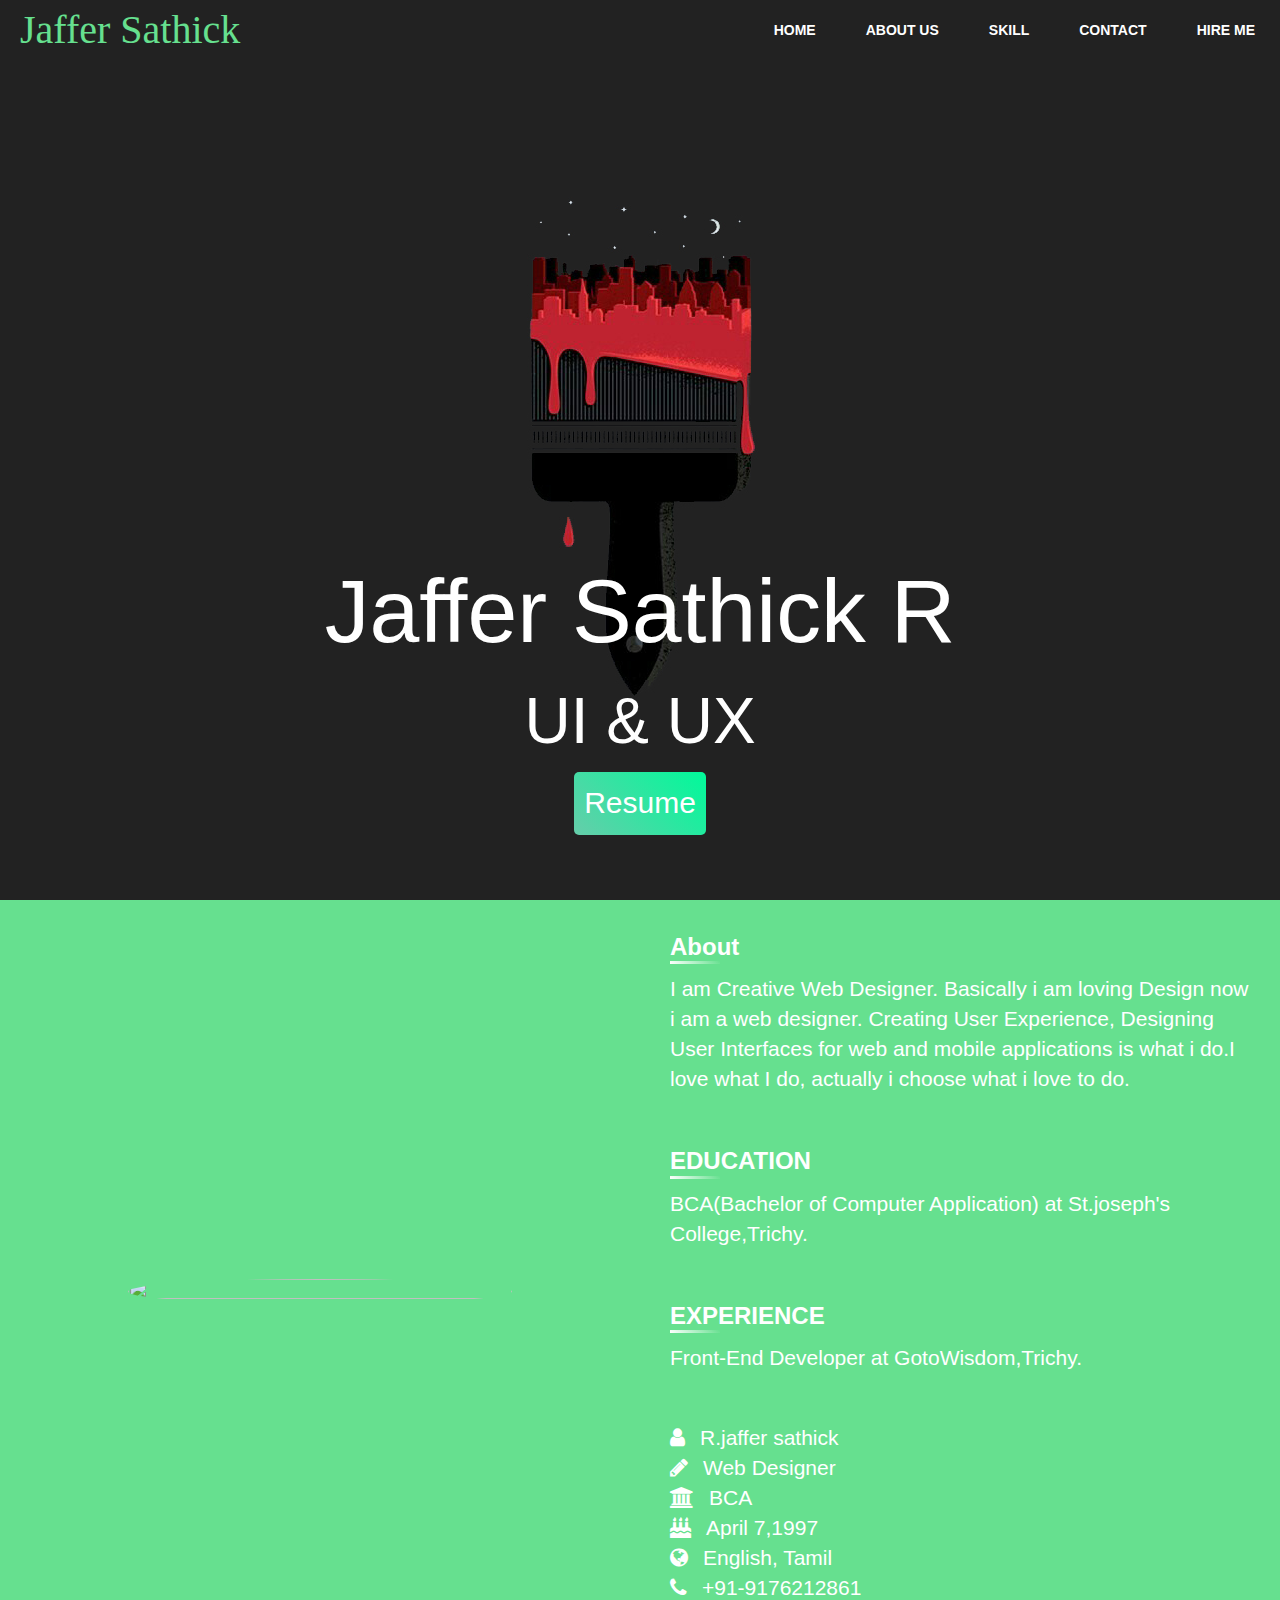
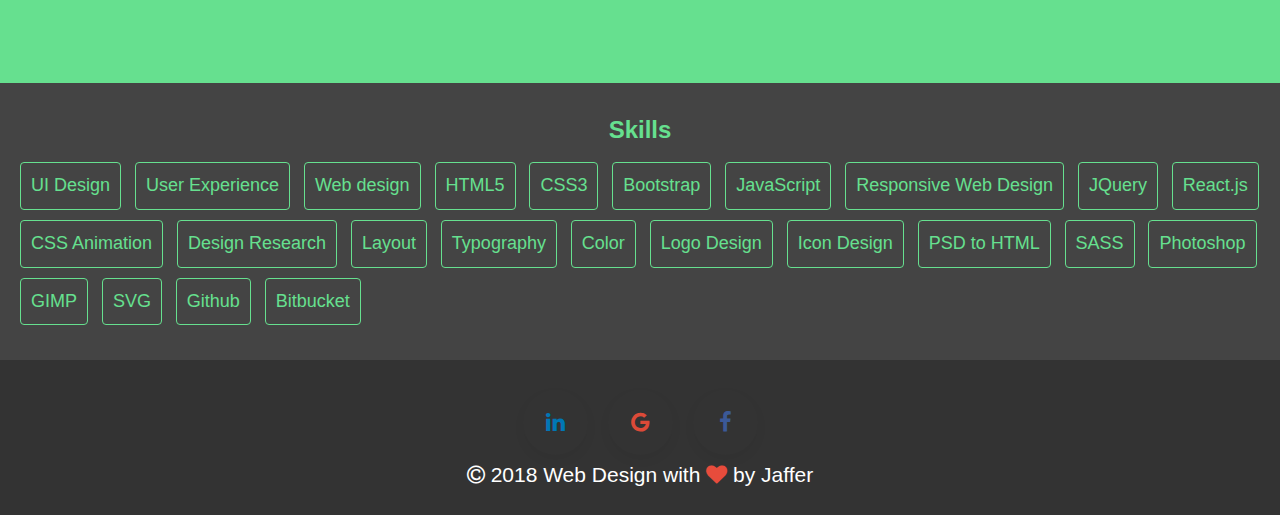
==== commit abc76dde: "remove some" ====
--- a/index.html
+++ b/index.html
@@ -66,7 +66,6 @@
                     <h4><i class="fa fa-university"></i>BCA</h4>
                     <h4><i class="fa fa-birthday-cake"></i>April 7,1997</h4>
                     <h4><i class="fa fa-globe"></i>English, Tamil</h4>
-                    <h4><i class="fa fa-envelope"></i>jaffersathick306@gmail.com</h4>
                     <h4><i class="fa fa-phone"></i>+91-9176212861</h4>
                 </div>
             </div>
--- a/css/style.css
+++ b/css/style.css
@@ -10,7 +10,7 @@
 }
 
 body {
-    font-family: 'Open Sans', sans-serif;
+    font-family: Helvetica, sans-serif;
     font-size: 14px;
     line-height: 1.428571429;
     color: #4f5d56;
--- a/css/index.css
+++ b/css/index.css
@@ -22,7 +22,7 @@
 }
 
 .logo h1 {
-    font-family: typo;
+    font-family: Typo;
     margin: 0;
     font-size: 40px;
     color: var(--color);
@@ -183,9 +183,12 @@
     max-width: 600px;
     margin: 0px auto 50px;
 }
+
 .detail h4{
     font-size: 1.5em;
-}
+    font-weight: 100;
+}
+
 .detail i{
     padding-right: 15px;
 }
@@ -403,7 +406,7 @@
         width: 100%;
     }
     .about p,.about h2,.detail {
-    padding: 0px 30px;
+        padding: 0px 20px;
     }
     .about h2::before{
         left: 30px;
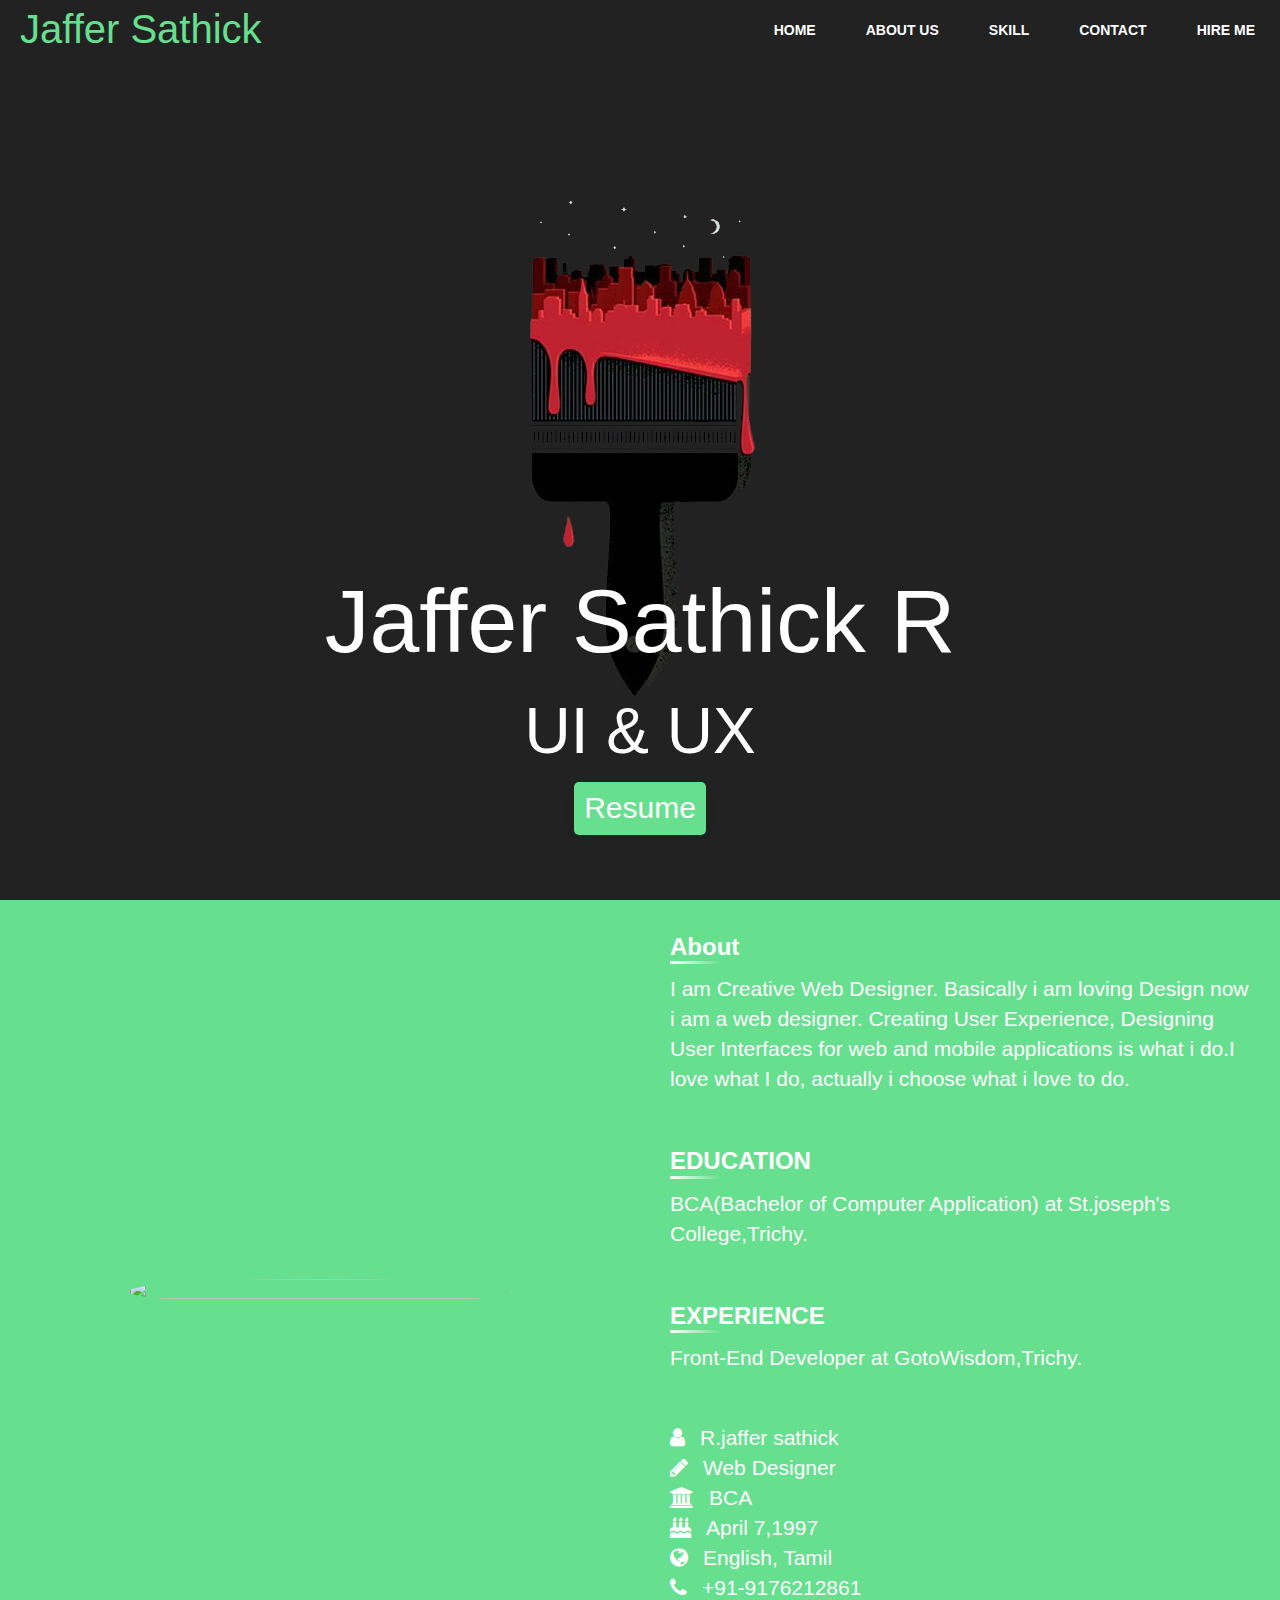
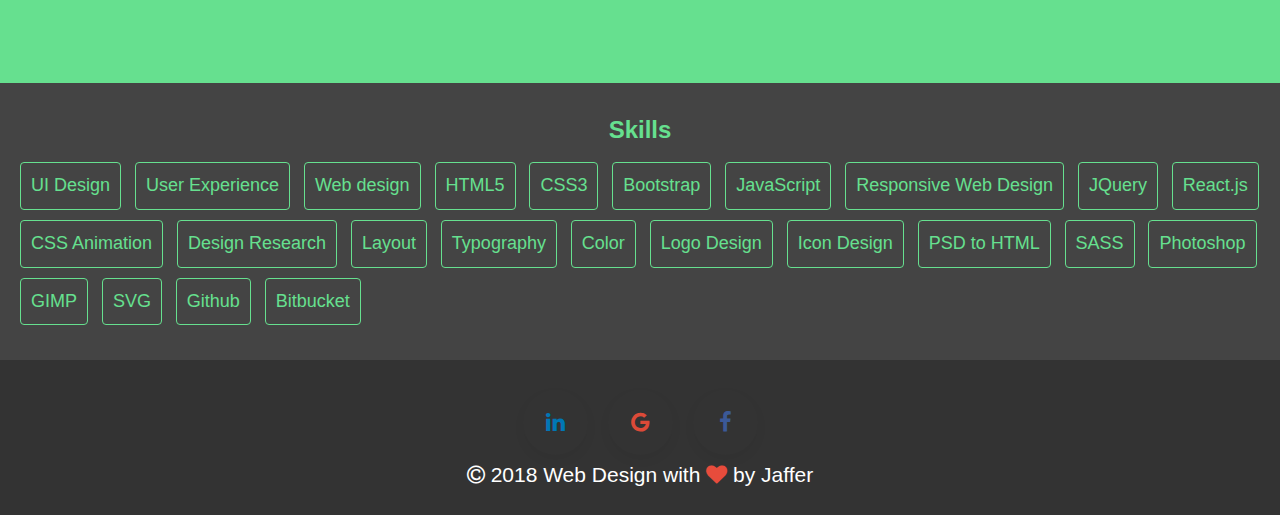
==== commit 938dbdc5: "font change" ====
--- a/index.html
+++ b/index.html
@@ -35,10 +35,10 @@
                           <div class="bar3"></div>
                         </div>
                         <div class="nav-iconlist">
-                            <a href="#home" class="hover-underline-animation">Home</a>
-                            <a href="#about" class="hover-underline-animation">About us</a>
-                            <a href="#skill" class="hover-underline-animation">Skill</a>
-                            <a href="#contact" class="hover-underline-animation">Contact</a>
+                            <a href="#home">Home</a>
+                            <a href="#about">About us</a>
+                            <a href="#skill">Skill</a>
+                            <a href="#contact">Contact</a>
                             <a href="mailto:jaffersathick306@gmail.com">Hire me</a>
                         </div>
                     </div>
--- a/css/style.css
+++ b/css/style.css
@@ -1,8 +1,3 @@
-@font-face {
-    font-family: Typo;
-    src: url(../fonts/Typo.ttf);
-}
-
 * {
     margin: 0;
     padding: 0;
--- a/css/index.css
+++ b/css/index.css
@@ -22,7 +22,6 @@
 }
 
 .logo h1 {
-    font-family: Typo;
     margin: 0;
     font-size: 40px;
     color: var(--color);
@@ -41,9 +40,10 @@
     font-size: 30px;
     color:#fff;
     margin: 5px;
-    padding: 10px;
+    padding: 5px 10px;
     border-radius: 5px;
-    background: linear-gradient(45deg,#66cdaa,#00fa9a);
+    background: var(--color);
+    box-shadow: 0 5px 15px -5px rgba(0, 0, 0, 0.1);
 }
 
 .title p {
@@ -186,7 +186,7 @@
 
 .detail h4{
     font-size: 1.5em;
-    font-weight: 100;
+    font-weight: 500;
 }
 
 .detail i{
@@ -406,7 +406,7 @@
         width: 100%;
     }
     .about p,.about h2,.detail {
-        padding: 0px 20px;
+        padding: 0px 30px;
     }
     .about h2::before{
         left: 30px;
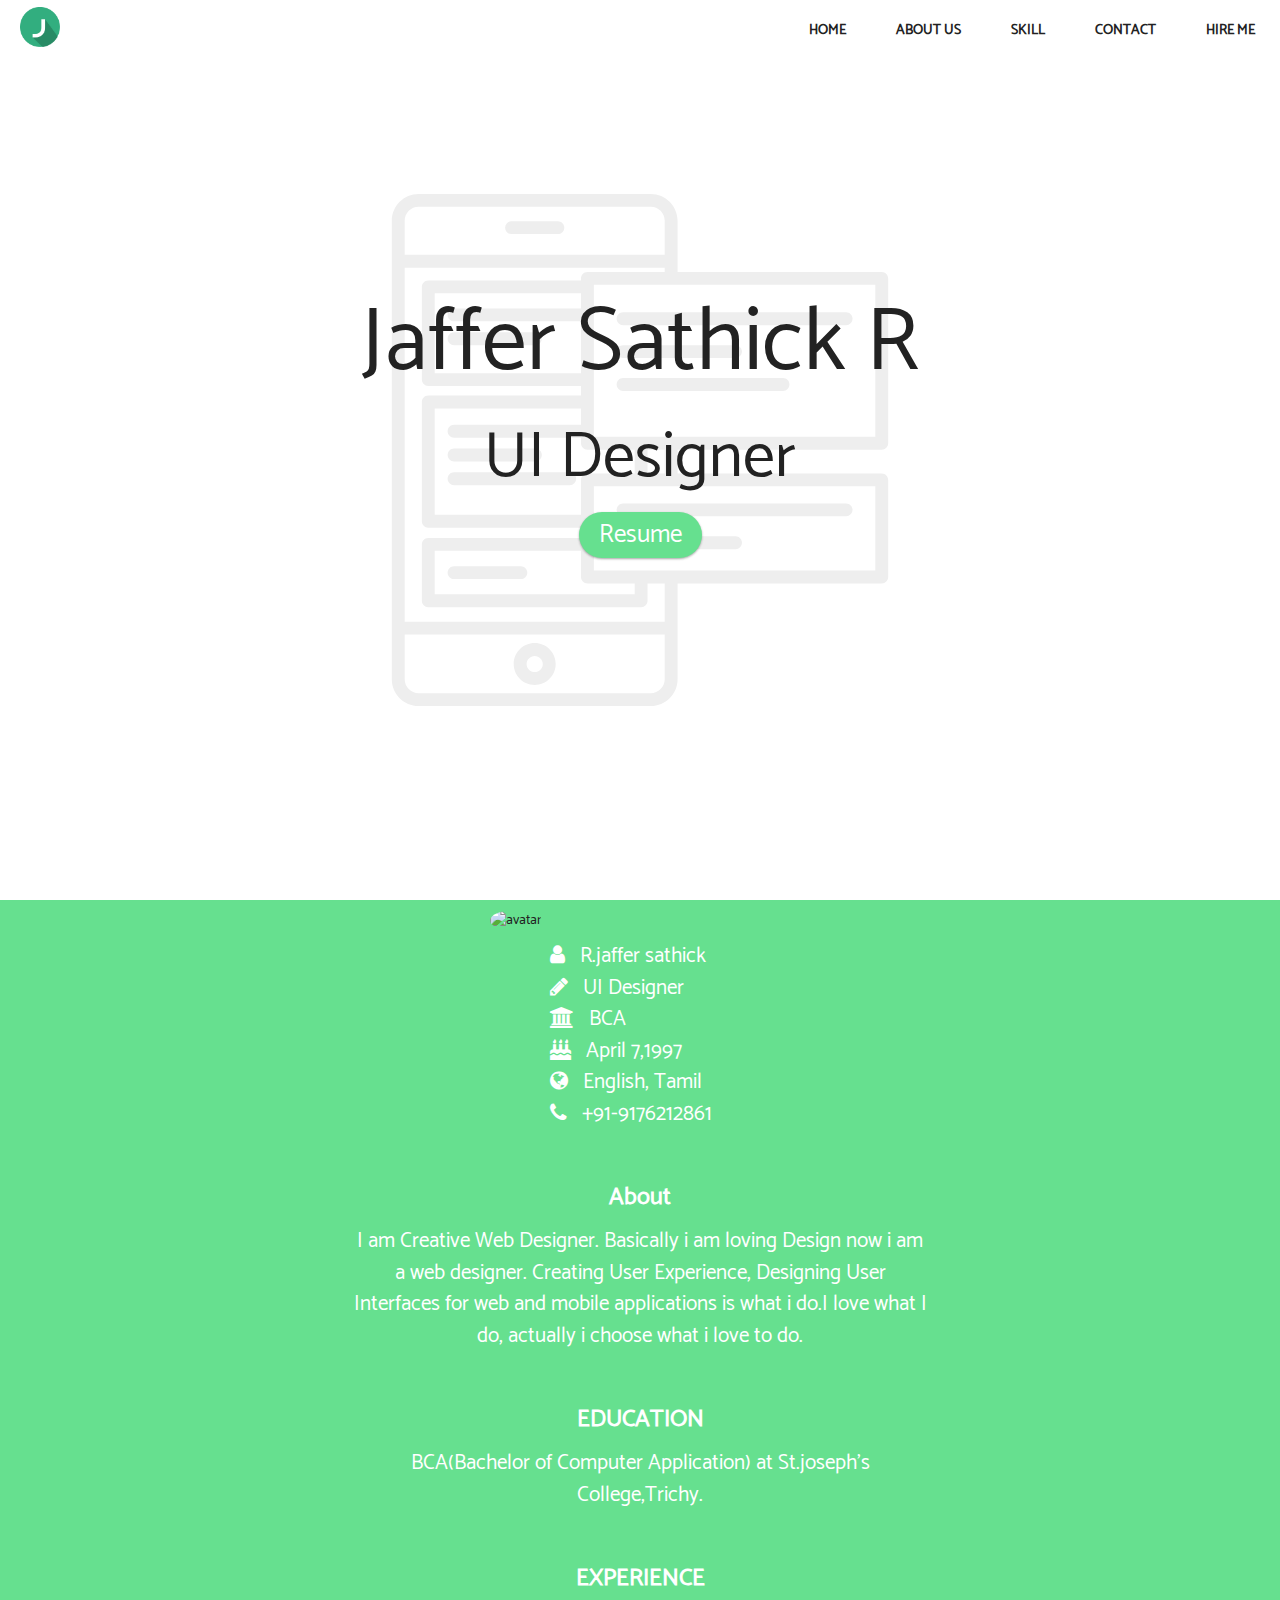
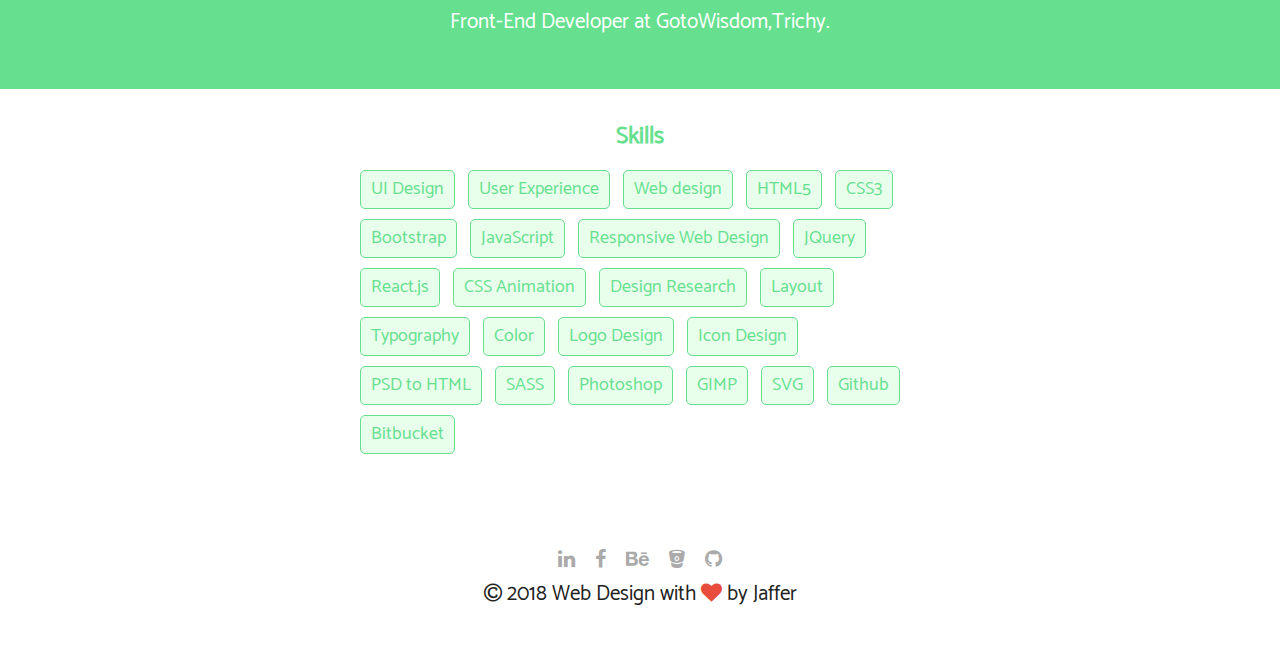
==== commit a4e804b8: "update some" ====
--- a/index.html
+++ b/index.html
@@ -3,12 +3,13 @@
 
 <head>
     <title>Jaffer Sathick</title>
+    <meta name="description" content="I am Jaffer Sathick. UI, UX Designer & Front-End Developer love to create new Design.">
+    <meta name="author" content="Jaffer Sathick">
     <meta name="viewport" content="width=device-width, initial-scale=1">
     <link rel="shortcut icon" href="img/jaffer.png">
     <link rel="stylesheet" type="text/css" href="css/style.css">
     <link rel="stylesheet" type="text/css" href="css/index.css">
     <link rel="stylesheet" type="text/css" href="css/font-awesome.min.css">
-    <script type="text/javascript" src="js/script.js"></script>
     <script type="text/javascript" src="js/jquery-3.2.1.min.js"></script>
 </head>
 
@@ -17,7 +18,7 @@
             <div class="navigation">
                 <header class="header">
                     <div class="logo">
-                        <h1>Jaffer Sathick</h1>
+                        <img src="img/jaffer.png" alt="logo" />
                     </div>
                     <nav>
                         <div>
@@ -32,7 +33,6 @@
                         <div class="bars" onclick="myFunction(this)">
                           <div class="bar1"></div>
                           <div class="bar2"></div>
-                          <div class="bar3"></div>
                         </div>
                         <div class="nav-iconlist">
                             <a href="#home">Home</a>
@@ -46,28 +46,28 @@
             </div>
             <div class="title">
                 <p>Jaffer Sathick R</p>
-                <p>UI & UX</p>
-                <a href="resume.pdf" target="_blank">Resume</a>
+                <p>UI Designer</p>
+                <a href="jaffer_resume.pdf" target="_blank">Resume</a>
             </div>
         </section>
     <main>
         <section class="about" id='about'>
-            <div><img src="img/bgE21.png" /></div>
+            <div><img src="img/bgE21.png" alt="avatar" /></div>
             <div>
+            	<div class="detail">
+                    <h4><i class="fa fa-user"></i>R.jaffer sathick</h4>
+                    <h4><i class="fa fa-pencil"></i>UI Designer</h4>
+                    <h4><i class="fa fa-university"></i>BCA</h4>
+                    <h4><i class="fa fa-birthday-cake"></i>April 7,1997</h4>
+                    <h4><i class="fa fa-globe"></i>English, Tamil</h4>
+                    <h4><i class="fa fa-phone"></i>+91-9176212861</h4>
+                </div>
                 <h2>About</h2>
                 <p>I am Creative Web Designer. Basically i am loving Design now i am a web designer. Creating User Experience, Designing User Interfaces for web and mobile applications is what i do.I love what I do, actually i choose what i love to do.</p>
                 <h2>EDUCATION</h2>
                 <p>BCA(Bachelor of Computer Application) at St.joseph's College,Trichy.</p>
                 <h2>EXPERIENCE</h2>
                 <p>Front-End Developer at GotoWisdom,Trichy.</p>
-                <div class="detail">
-                    <h4><i class="fa fa-user"></i>R.jaffer sathick</h4>
-                    <h4><i class="fa fa-pencil"></i>Web Designer</h4>
-                    <h4><i class="fa fa-university"></i>BCA</h4>
-                    <h4><i class="fa fa-birthday-cake"></i>April 7,1997</h4>
-                    <h4><i class="fa fa-globe"></i>English, Tamil</h4>
-                    <h4><i class="fa fa-phone"></i>+91-9176212861</h4>
-                </div>
             </div>
         </section>
         <section class="skill" id='skill'>
@@ -102,11 +102,13 @@
             </div>
         </section>
     </main>
-    <footer id="contact" class="fade">
+    <footer id="contact">
         <div class="social-btns">
             <a class="btn linkedin" href="https://www.linkedin.com/in/jaffer-sathick-8a2b84143/"><i class="fa fa-linkedin"></i></a>
-            <a class="btn google" href="https://plus.google.com/u/0/114073162168882377864"><i class="fa fa-google"></i></a>
             <a class="btn facebook" href="https://www.facebook.com/jaffersathick.jaffer"><i class="fa fa-facebook"></i></a>
+            <a class="btn behance" href="https://github.com/jaffersathick"><i class="fa fa-behance"></i></a>
+            <a class="btn bitbucket" href="https://bitbucket.org/jaffersathick/"><i class="fa fa-bitbucket"></i></a>
+            <a class="btn github" href="https://github.com/jaffersathick"><i class="fa fa-github"></i></a>
         </div>
         <p><i class="fa fa-copyright"></i> 2018 Web Design with <i class="fa fa-heart"></i> by Jaffer</p>
     </footer>
@@ -116,10 +118,10 @@
 function myFunction(x) {
 x.classList.toggle("change");
 var x = document.querySelector(".nav-iconlist");
-if (x.style.display === "block") {
-    x.style.display = "none";
+if (x.style.transform === "translateY(0%)") {
+    x.style.transform = "translateY(100%)";
 } else {
-    x.style.display = "block";
+    x.style.transform = "translateY(0%)";
 }
 }
 
--- a/css/index.css
+++ b/css/index.css
@@ -1,9 +1,97 @@
+@font-face {
+    font-family: typo;
+    src: url(../fonts/typo.ttf);
+}
+
+* {
+    margin: 0;
+    padding: 0;
+    box-sizing: border-box;
+}
+
+body {
+    font-family: typo, sans-serif;
+    font-size: 14px;
+    line-height: 1.428571429;
+    color: #222;
+    font-weight: 400;
+    line-height: 1.5;
+    overflow-x: hidden;
+}
+
+:root {
+    --color: #66e08f;
+}
+
+h1,
+h2,
+h3,
+h4,
+h5,
+h6 {
+    font-weight: 500;
+}
+
+h1 {
+    font-size: 36px;
+}
+
+h2 {
+    font-weight: 600;
+    font-size: 24px;
+}
+
+h3 {
+    font-size: 22px;
+}
+
+h4 {
+    font-size: 18px;
+}
+
+h5 {
+    font-size: 14px;
+}
+
+h6 {
+    font-size: 12px;
+}
+
+a {
+    text-decoration: none;
+}
+
+ul {
+    list-style: none;
+}
+
+.hover-underline-animation {
+  display: inline-block;
+  position: relative;
+}
+.hover-underline-animation::after {
+  content: '';
+  position: absolute;
+  width: 100%;
+  transform: scaleX(0);
+  height: 2px;
+  bottom: 0;
+  left: 0;
+  background-color: var(--color);
+  transform-origin: bottom right;
+  transition: transform 0.25s ease-out;
+}
+.hover-underline-animation:hover::after {
+  transform: scaleX(1);
+  transform-origin: bottom left;
+}
+
 .navigation {
     position: fixed;
+    background-color: #fff;
     top: 0;
     left: 0;
     right: 0;
-    background-color: #222;
     z-index: 999;
 }
 
@@ -21,10 +109,9 @@
     align-self: center;
 }
 
-.logo h1 {
-    margin: 0;
-    font-size: 40px;
-    color: var(--color);
+.logo img {
+    width: 40px;
+    height: auto;
 }
 
 .title {
@@ -32,28 +119,28 @@
     height: calc(100% - 60px);
     display: flex;
     align-items: center;
-    justify-content: flex-end;
+    justify-content: center;
     flex-direction: column;
 }
 
 .title a {
-    font-size: 30px;
+    font-size: 25px;
     color:#fff;
     margin: 5px;
-    padding: 5px 10px;
-    border-radius: 5px;
+    padding: 3px 20px;
+    line-height: 40px;
+    border-radius: 25px;
     background: var(--color);
-    box-shadow: 0 5px 15px -5px rgba(0, 0, 0, 0.1);
+    box-shadow: 0 1px 3px rgba(0,0,0,.12), 0 1px 2px rgba(0,0,0,.24);
 }
 
 .title p {
     font-size: 7vw;
-    color: #fff;
+    color: #222;
 }
 
 .title p:nth-of-type(2) {
     font-size: 5vw;
-    color: #fff;
 }
 
 .nav-icon {
@@ -66,25 +153,20 @@
     cursor: pointer;
 }
 
-.bar1, .bar2, .bar3 {
+.bar1,.bar2 {
     width: 20px;
     height: 2px;
-    background-color: #fff;
+    background-color: #222;
     margin: 4px 0;
     transition: 0.4s;
 }
 
 .change .bar1 {
-    transform: rotate(-45deg) translate(-3px, 6px);
+    transform: rotate(-45deg) translate(-3px, 3px);
 }
 
 .change .bar2 {
-    transform: translate(1000px, 0px);
-    opacity: 0;
-}
-
-.change .bar3 {
-    transform: rotate(45deg) translate(-2px, -6px);
+    transform: rotate(45deg) translate(-1px, -2px);
 }
 
 
@@ -97,10 +179,10 @@
 }
 
 nav div a {
-    color: #fff;
+    color: #222;
     text-decoration: none;
     display: block;
-    padding: 20px 25px;
+    padding: 10px 25px;
     text-transform: uppercase;
     font-size: 14px;
     position: relative;
@@ -117,18 +199,9 @@
     width: 100%;
 }
 
-@keyframes ani {
-    from {
-        transform: scale(.8);
-    }
-    to {
-        transform: scale(1);
-    }
-}
-
 .nav-iconlist {
-    display: none;
-    background-color: #222;
+    transform:translateY(100%);
+    background-color: #fff;
     width: 100%;
     position: fixed;
     overflow: hidden;
@@ -137,7 +210,7 @@
     right: 0;
     bottom: 0;
     margin-top: 60px;
-    animation: ani 300ms linear;
+    transition: all 200ms ease;
 }
 
 .nav-iconlist a {
@@ -145,7 +218,7 @@
     padding: 15px 0px;
     text-align: center;
     font-weight: 600;
-    color: #fff;
+    color: #222;
     font-size: 30px;
 }
 
@@ -156,9 +229,8 @@
 
 .home {
     height: 100vh;
-    background-image: url(../img/back.jpg);
+    background-image: url(../img/bg.svg);
     background-position: center;
-    background-color:#222;
     background-repeat: no-repeat;
     background-attachment: fixed;
 }
@@ -180,7 +252,7 @@
 .detail {
     color: #fff;
     padding: 0px 10px;
-    max-width: 600px;
+    max-width: 200px;
     margin: 0px auto 50px;
 }
 
@@ -194,6 +266,7 @@
 }
 
 .about h2{
+    text-align: center;
     position: relative;
     color: #fff;
     padding: 0px 10px;
@@ -201,17 +274,8 @@
     margin: 0px auto 10px;
 }
 
-.about h2::before {
-    display: block;
-    content: "";
-    height: 3px;
-    width: 50px;
-    background: linear-gradient(45deg,#fff,var(--color));
-    position: absolute;
-    left: 10px;
-    bottom: 0
-}
 .about p {
+    text-align: center;
     color: #fff;
     font-size: 1.5em;
     padding: 0px 10px;
@@ -220,7 +284,7 @@
 }
 
 .about img{
-    padding: 20%;
+    padding: 10px 0px;
     width: 100%;
     height: 100%;
     border-radius: 50%;
@@ -229,21 +293,23 @@
 .about {
     display: flex;
     align-items: center;
+    justify-content: center;
+    flex-wrap: wrap;
     background-color: var(--color);
     max-width: 1440px;
     margin: 0 auto;
 }
 
 .about > div{
-    width: 50%;
-}
-.about > div:nth-of-type(2){
-    padding: 30px 0px;
-}
-
-.skill{
-    background: #444;
-    color: #fff;
+    width: 100%;
+}
+.about > div:nth-of-type(1){
+    max-width: 300px;
+}
+
+.skill,.portfolio{
+    background: #fff;
+    color: #222;
 }
 .skills {
     display: flex;
@@ -253,6 +319,8 @@
 }
 
 .allskill {
+    margin: auto;
+    max-width: 600px;
     padding: 30px 15px;
 }
 
@@ -266,68 +334,32 @@
 .allskill h4 {
     display: inline-block;
     margin: 5px;
-    padding: 10px;
-    background-color: transparent;
+    padding: 5PX 10px;
+    background-color: #e7ffeb;
     color: var(--color);
     border: 1px solid var(--color);
-    border-radius: 4px;
-}
-
-
-.btn,
-.btn:before,
-.btn .fa {
-    transition: all 0.35s;
-    transition-timing-function: cubic-bezier(0.31, -0.105, 0.43, 1.59);
-}
-
-.btn:before {
-    top: 90%;
-    left: -110%;
-}
-
-.btn .fa {
-    transform: scale(1);
-}
-
-.facebook:before {
-    background-color: #3b5998;
-}
-
-.facebook .fa {
+    border-radius: 5px;
+}
+.facebook .fa:hover {
     color: #3b5998;
 }
 
-.google:before {
-    background-color: #dc4a38;
-}
-
-.google .fa {
-    color: #dc4a38;
-}
-
-.linkedin:before {
-    background-color: #0077b5;
-}
-
-.linkedin .fa {
+.bitbucket .fa:hover {
+    color: #205081;
+}
+
+.linkedin .fa:hover {
     color: #0077b5;
 }
-
-.btn:focus:before,
-.btn:hover:before {
-    top: -10%;
-    left: -10%;
-}
-
-.btn:focus .fa,
-.btn:hover .fa {
-    color: #fff;
-    transform: scale(1.2);
+.github .fa:hover {
+    color: #333;
+}
+.behance .fa:hover {
+    color: #1769ff;
 }
 
 .social-btns {
-    margin: 5px auto;
+    margin: 10px auto;
     font-size: 0;
     text-align: center;
     position: relative;
@@ -338,38 +370,25 @@
 }
 
 .btn {
-    display: inline-block;
-    background-color: transparent;
-    width: 65px;
-    height: 65px;
-    line-height: 65px;
     margin: 0 10px;
     text-align: center;
     position: relative;
     overflow: hidden;
-    border-radius: 50%;
-    box-shadow: 0 5px 15px -5px rgba(0, 0, 0, 0.1);
-}
-
-.btn:before {
-    content: '';
-    width: 120%;
-    height: 120%;
-    position: absolute;
-    transform: rotate(45deg);
 }
 
 .btn .fa {
-    font-size: 22px;
+    font-size: 20px;
+    color: #aaa;
     vertical-align: middle;
+    transition: all 0.35s;
+    transition-timing-function: cubic-bezier(0.31, -0.105, 0.43, 1.59);
 }
 
 footer{
-    padding: 25px 0px;
+    padding: 50px 0px;
     text-align: center;
     font-size: 21px;
-    color: #fff;
-    background: #333;
+    color: #222;
 }
 
 .fa-heart {
@@ -383,6 +402,10 @@
     .header nav {
         display: none;
     }
+    .home {
+        height: 50vh;
+        margin-top: 60px;
+    }
     .about-wrapper {
         display: block;
     }
@@ -405,9 +428,6 @@
     .about > div{
         width: 100%;
     }
-    .about p,.about h2,.detail {
-        padding: 0px 30px;
-    }
     .about h2::before{
         left: 30px;
     }
@@ -415,6 +435,9 @@
     padding: 10%;
     }
     .title p {
-        font-size: 10vw;
-    }
-}
+        font-size: 13vw;
+    }
+    .title p:nth-of-type(2) {
+        font-size: 8vw;
+    }
+}
